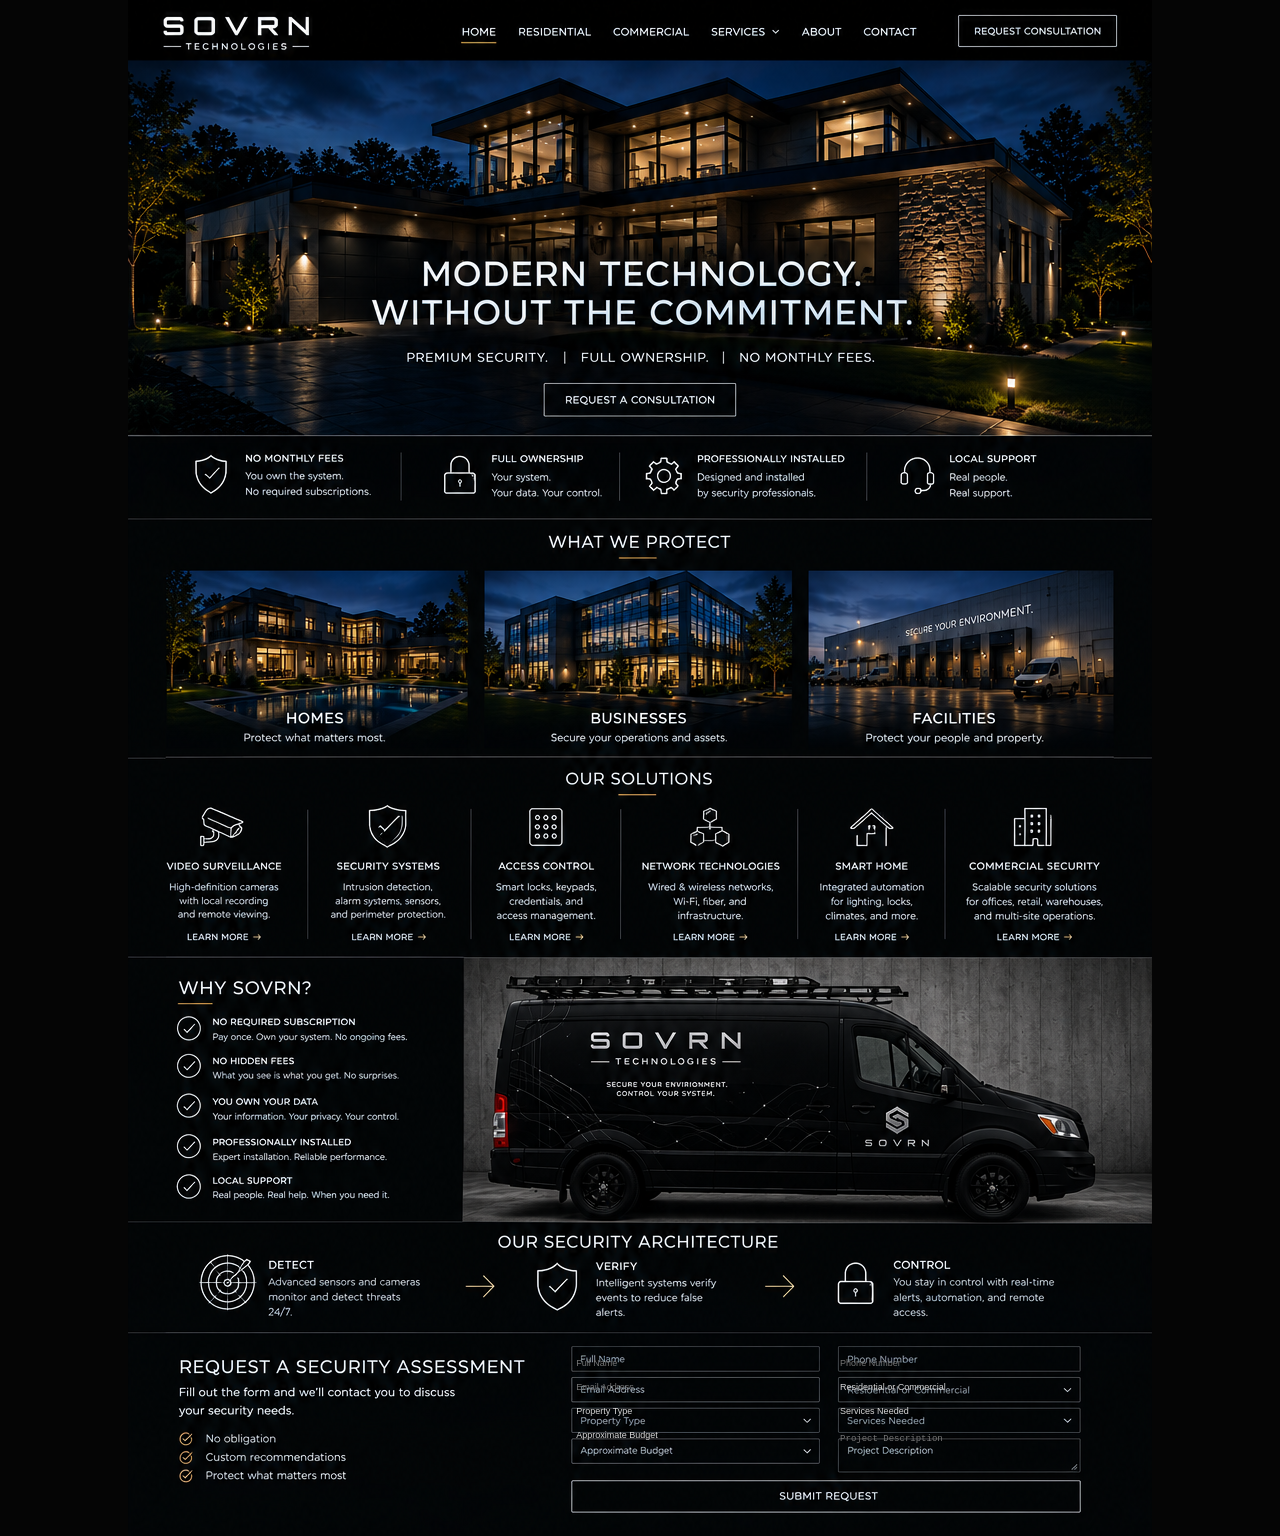
==== index.html @ b7aaa1e1 "Add files via upload" ====
<!doctype html>
<html lang="en">
<head>
  <meta charset="utf-8">
  <meta name="viewport" content="width=device-width, initial-scale=1">
  <meta name="description" content="SOVRN Technologies — Modern Technology. Without the Commitment.">
  <title>SOVRN Technologies</title>
  <link rel="stylesheet" href="styles.css">
</head>
<body>
  <main class="page" id="top">
    <img class="design" src="assets/sovrn-final-homepage.png" alt="SOVRN Technologies website">

    <!-- Header navigation -->
    <a class="hotspot home" href="#top" aria-label="Home"></a>
    <a class="hotspot residential" href="residential.html" aria-label="Residential"></a>
    <a class="hotspot commercial" href="commercial.html" aria-label="Commercial"></a>
    <a class="hotspot services" href="services.html" aria-label="Services"></a>
    <a class="hotspot about" href="about.html" aria-label="About"></a>
    <a class="hotspot contact-link" href="contact.html" aria-label="Contact"></a>
    <a class="hotspot top-cta" href="contact.html" aria-label="Request consultation"></a>
    <a class="hotspot hero-cta" href="contact.html" aria-label="Request a consultation"></a>

    <!-- Solution links -->
    <a class="hotspot sol-1" href="services.html" aria-label="Video surveillance"></a>
    <a class="hotspot sol-2" href="services.html" aria-label="Security systems"></a>
    <a class="hotspot sol-3" href="services.html" aria-label="Access control"></a>
    <a class="hotspot sol-4" href="services.html" aria-label="Network technologies"></a>
    <a class="hotspot sol-5" href="services.html" aria-label="Smart home"></a>
    <a class="hotspot sol-6" href="services.html" aria-label="Commercial security"></a>

    <!-- Invisible anchors aligned to the approved design -->
    <span id="protect" class="anchor anchor-protect"></span>
    <span id="solutions" class="anchor anchor-solutions"></span>
    <span id="why" class="anchor anchor-why"></span>
    <span id="contact" class="anchor anchor-contact"></span>

    <!-- Interactive form overlays positioned over the form in the artwork -->
    <form id="quoteForm" class="form-overlay">
      <input name="name" aria-label="Full name" placeholder="Full Name" required>
      <input name="phone" aria-label="Phone number" placeholder="Phone Number">
      <input name="email" type="email" aria-label="Email address" placeholder="Email Address" required>

      <select name="customer_type" aria-label="Residential or Commercial">
        <option value="">Residential or Commercial</option>
        <option>Residential</option>
        <option>Commercial</option>
      </select>

      <select name="property_type" aria-label="Property Type">
        <option value="">Property Type</option>
        <option>Home</option>
        <option>Office</option>
        <option>Retail</option>
        <option>Warehouse</option>
        <option>Facility</option>
      </select>

      <select name="service" aria-label="Services Needed">
        <option value="">Services Needed</option>
        <option>Video Surveillance</option>
        <option>Security Systems</option>
        <option>Access Control</option>
        <option>Network Technologies</option>
        <option>Smart Home</option>
        <option>Commercial Security</option>
      </select>

      <select name="budget" aria-label="Approximate Budget">
        <option value="">Approximate Budget</option>
        <option>Under $2,500</option>
        <option>$2,500–$5,000</option>
        <option>$5,000–$10,000</option>
        <option>$10,000+</option>
      </select>

      <textarea name="message" aria-label="Project Description" placeholder="Project Description"></textarea>
      <button type="submit" aria-label="Submit request"></button>
    </form>

    <div id="status" class="status" aria-live="polite"></div>
  </main>

  <script src="script.js"></script>
</body>
</html>
---- styles.css ----
*{box-sizing:border-box}
html{scroll-behavior:smooth;background:#050505}
body{margin:0;background:#050505;color:#fff;font-family:Arial,sans-serif}
.page{position:relative;width:100%;max-width:1024px;margin:0 auto;background:#050505;line-height:0}
.design{display:block;width:100%;height:auto;user-select:none}
.hotspot{position:absolute;z-index:20;display:block}
.home{left:32.3%;top:1.1%;width:4.5%;height:2.2%}
.residential{left:37.4%;top:1.1%;width:8.5%;height:2.2%}
.commercial{left:46.7%;top:1.1%;width:8.3%;height:2.2%}
.services{left:55.9%;top:1.1%;width:7.6%;height:2.2%}
.about{left:65.2%;top:1.1%;width:5.4%;height:2.2%}
.contact-link{left:71.5%;top:1.1%;width:6.4%;height:2.2%}
.top-cta{left:80.5%;top:.8%;width:16.1%;height:3.0%}
.hero-cta{left:40.6%;top:24.8%;width:18.9%;height:2.6%}

.sol-1{left:3.0%;top:56.2%;width:14.4%;height:5.6%}
.sol-2{left:18.0%;top:56.2%;width:14.4%;height:5.6%}
.sol-3{left:33.0%;top:56.2%;width:14.4%;height:5.6%}
.sol-4{left:48.0%;top:56.2%;width:14.4%;height:5.6%}
.sol-5{left:63.0%;top:56.2%;width:14.4%;height:5.6%}
.sol-6{left:78.0%;top:56.2%;width:19.0%;height:5.6%}

.anchor{position:absolute;left:0;width:1px;height:1px;pointer-events:none}
.anchor-protect{top:34.7%}
.anchor-solutions{top:50.3%}
.anchor-why{top:63.4%}
.anchor-contact{top:87.1%}

.form-overlay{position:absolute;z-index:30;left:43.0%;top:88.1%;width:50.4%;height:9.7%;display:grid;grid-template-columns:1fr 1fr;grid-template-rows:repeat(4,1fr) 1.45fr 1fr;gap:.35vw .9vw}
.form-overlay input,.form-overlay select,.form-overlay textarea{
  width:100%;height:100%;border:0;background:rgba(0,0,0,.01);color:#d7d7d7;
  font-size:9px;padding:0 8px;outline:none;line-height:normal
}
.form-overlay textarea{resize:none;padding-top:8px}
.form-overlay select{appearance:none}
.form-overlay input:focus,.form-overlay select:focus,.form-overlay textarea:focus{background:rgba(255,255,255,.035);box-shadow:inset 0 0 0 1px rgba(192,160,88,.65)}
.form-overlay button{grid-column:1/-1;border:0;background:transparent;cursor:pointer}
.form-overlay button:focus{outline:1px solid rgba(192,160,88,.8)}
.status{position:absolute;z-index:35;left:43%;top:98.2%;width:50%;font-size:9px;line-height:1.2;color:#c9aa62;text-align:center}

@media(max-width:700px){
  body{overflow-x:hidden}
  .page{width:100%;max-width:none}
  .hotspot{display:none}
  .form-overlay{display:none}
  .status{display:none}
}
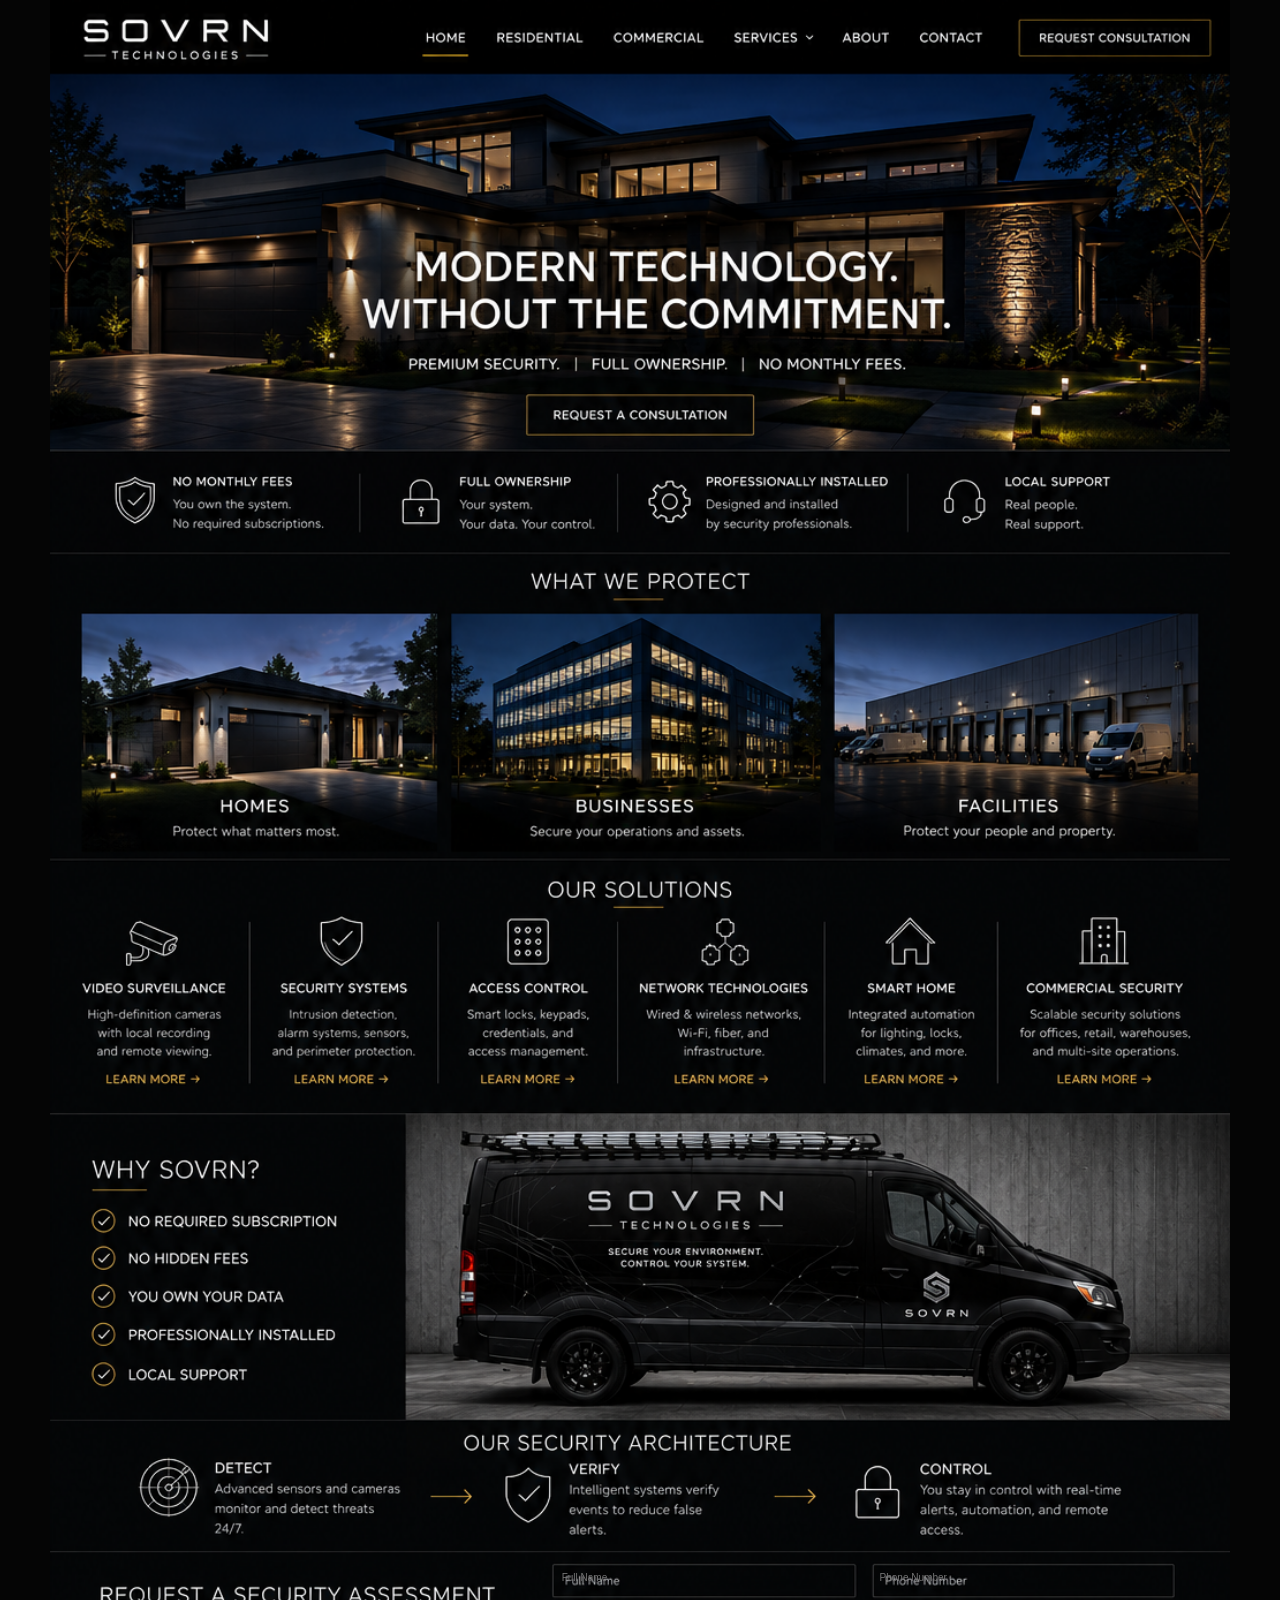
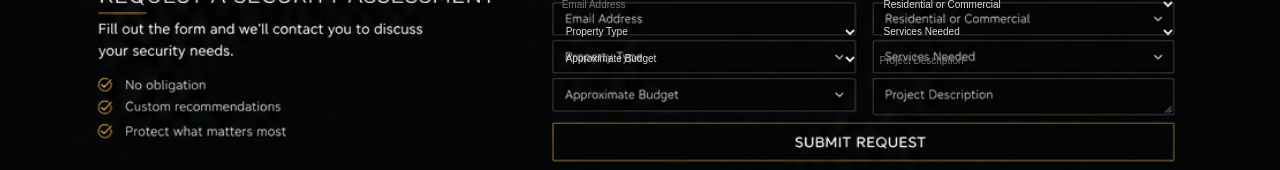
==== commit 6c24dfbb: "Add files via upload" ====
--- a/index.html
+++ b/index.html
@@ -1,86 +1,44 @@
 <!doctype html>
 <html lang="en">
 <head>
-  <meta charset="utf-8">
-  <meta name="viewport" content="width=device-width, initial-scale=1">
-  <meta name="description" content="SOVRN Technologies — Modern Technology. Without the Commitment.">
-  <title>SOVRN Technologies</title>
-  <link rel="stylesheet" href="styles.css">
+<meta charset="utf-8">
+<meta name="viewport" content="width=device-width,initial-scale=1">
+<title>SOVRN Technologies</title>
+<meta name="description" content="Modern Technology. Without the Commitment. Premium security, full ownership, no monthly fees.">
+<link rel="stylesheet" href="home.css">
 </head>
 <body>
-  <main class="page" id="top">
-    <img class="design" src="assets/sovrn-final-homepage.png" alt="SOVRN Technologies website">
+<main class="page" id="top">
+  <img class="design" src="assets/sovrn-latest-homepage.png" alt="SOVRN Technologies">
 
-    <!-- Header navigation -->
-    <a class="hotspot home" href="#top" aria-label="Home"></a>
-    <a class="hotspot residential" href="residential.html" aria-label="Residential"></a>
-    <a class="hotspot commercial" href="commercial.html" aria-label="Commercial"></a>
-    <a class="hotspot services" href="services.html" aria-label="Services"></a>
-    <a class="hotspot about" href="about.html" aria-label="About"></a>
-    <a class="hotspot contact-link" href="contact.html" aria-label="Contact"></a>
-    <a class="hotspot top-cta" href="contact.html" aria-label="Request consultation"></a>
-    <a class="hotspot hero-cta" href="contact.html" aria-label="Request a consultation"></a>
+  <a class="hotspot home" href="index.html" aria-label="Home"></a>
+  <a class="hotspot residential" href="residential.html" aria-label="Residential"></a>
+  <a class="hotspot commercial" href="commercial.html" aria-label="Commercial"></a>
+  <a class="hotspot services" href="services.html" aria-label="Services"></a>
+  <a class="hotspot about" href="about.html" aria-label="About"></a>
+  <a class="hotspot contact-link" href="contact.html" aria-label="Contact"></a>
+  <a class="hotspot top-cta" href="contact.html" aria-label="Request consultation"></a>
+  <a class="hotspot hero-cta" href="contact.html" aria-label="Request consultation"></a>
 
-    <!-- Solution links -->
-    <a class="hotspot sol-1" href="services.html" aria-label="Video surveillance"></a>
-    <a class="hotspot sol-2" href="services.html" aria-label="Security systems"></a>
-    <a class="hotspot sol-3" href="services.html" aria-label="Access control"></a>
-    <a class="hotspot sol-4" href="services.html" aria-label="Network technologies"></a>
-    <a class="hotspot sol-5" href="services.html" aria-label="Smart home"></a>
-    <a class="hotspot sol-6" href="services.html" aria-label="Commercial security"></a>
+  <a class="hotspot sol-1" href="services.html#video" aria-label="Video Surveillance"></a>
+  <a class="hotspot sol-2" href="services.html#security" aria-label="Security Systems"></a>
+  <a class="hotspot sol-3" href="services.html#access" aria-label="Access Control"></a>
+  <a class="hotspot sol-4" href="services.html#network" aria-label="Network Technologies"></a>
+  <a class="hotspot sol-5" href="services.html#smart" aria-label="Smart Home"></a>
+  <a class="hotspot sol-6" href="services.html#commercial-security" aria-label="Commercial Security"></a>
 
-    <!-- Invisible anchors aligned to the approved design -->
-    <span id="protect" class="anchor anchor-protect"></span>
-    <span id="solutions" class="anchor anchor-solutions"></span>
-    <span id="why" class="anchor anchor-why"></span>
-    <span id="contact" class="anchor anchor-contact"></span>
-
-    <!-- Interactive form overlays positioned over the form in the artwork -->
-    <form id="quoteForm" class="form-overlay">
-      <input name="name" aria-label="Full name" placeholder="Full Name" required>
-      <input name="phone" aria-label="Phone number" placeholder="Phone Number">
-      <input name="email" type="email" aria-label="Email address" placeholder="Email Address" required>
-
-      <select name="customer_type" aria-label="Residential or Commercial">
-        <option value="">Residential or Commercial</option>
-        <option>Residential</option>
-        <option>Commercial</option>
-      </select>
-
-      <select name="property_type" aria-label="Property Type">
-        <option value="">Property Type</option>
-        <option>Home</option>
-        <option>Office</option>
-        <option>Retail</option>
-        <option>Warehouse</option>
-        <option>Facility</option>
-      </select>
-
-      <select name="service" aria-label="Services Needed">
-        <option value="">Services Needed</option>
-        <option>Video Surveillance</option>
-        <option>Security Systems</option>
-        <option>Access Control</option>
-        <option>Network Technologies</option>
-        <option>Smart Home</option>
-        <option>Commercial Security</option>
-      </select>
-
-      <select name="budget" aria-label="Approximate Budget">
-        <option value="">Approximate Budget</option>
-        <option>Under $2,500</option>
-        <option>$2,500–$5,000</option>
-        <option>$5,000–$10,000</option>
-        <option>$10,000+</option>
-      </select>
-
-      <textarea name="message" aria-label="Project Description" placeholder="Project Description"></textarea>
-      <button type="submit" aria-label="Submit request"></button>
-    </form>
-
-    <div id="status" class="status" aria-live="polite"></div>
-  </main>
-
-  <script src="script.js"></script>
+  <form id="quoteForm" class="form-overlay">
+    <input name="name" placeholder="Full Name" required>
+    <input name="phone" placeholder="Phone Number">
+    <input name="email" type="email" placeholder="Email Address" required>
+    <select name="customer_type"><option value="">Residential or Commercial</option><option>Residential</option><option>Commercial</option></select>
+    <select name="property_type"><option value="">Property Type</option><option>Home</option><option>Office</option><option>Retail</option><option>Warehouse</option><option>Facility</option></select>
+    <select name="service"><option value="">Services Needed</option><option>Video Surveillance</option><option>Security Systems</option><option>Access Control</option><option>Network Technologies</option><option>Smart Home</option><option>Commercial Security</option></select>
+    <select name="budget"><option value="">Approximate Budget</option><option>Under $2,500</option><option>$2,500–$5,000</option><option>$5,000–$10,000</option><option>$10,000+</option></select>
+    <textarea name="message" placeholder="Project Description"></textarea>
+    <button type="submit" aria-label="Submit Request"></button>
+  </form>
+</main>
+<script src="home.js"></script>
 </body>
 </html>
--- a/home.css
+++ b/home.css
@@ -0,0 +1,13 @@
+*{box-sizing:border-box}html{background:#050505;scroll-behavior:smooth}body{margin:0;background:#050505}.page{position:relative;width:1180px;max-width:none;margin:0 auto;line-height:0}.design{display:block;width:100%;height:auto}.hotspot{position:absolute;z-index:10}.home{left:31.6%;top:1.0%;width:5%;height:2.5%}.residential{left:37.7%;top:1%;width:8.7%;height:2.5%}.commercial{left:46.9%;top:1%;width:8.7%;height:2.5%}.services{left:56.9%;top:1%;width:8%;height:2.5%}.about{left:66.3%;top:1%;width:5.2%;height:2.5%}.contact-link{left:72.4%;top:1%;width:7%;height:2.5%}.top-cta{left:81.8%;top:.7%;width:16.5%;height:3.2%}.hero-cta{left:40.5%;top:22.4%;width:19.4%;height:2.8%}
+.sol-1{left:2.5%;top:53.0%;width:14%;height:7.4%}.sol-2{left:18%;top:53%;width:14%;height:7.4%}.sol-3{left:33.4%;top:53%;width:14%;height:7.4%}.sol-4{left:48.8%;top:53%;width:14%;height:7.4%}.sol-5{left:64.3%;top:53%;width:14%;height:7.4%}.sol-6{left:79.2%;top:53%;width:18.4%;height:7.4%}
+.form-overlay{position:absolute;z-index:20;left:42.6%;top:88.5%;width:52.8%;height:9.4%;display:grid;grid-template-columns:1fr 1fr;grid-template-rows:repeat(4,1fr) 1.4fr 1fr;gap:.37vw 1vw}
+.form-overlay input,.form-overlay select,.form-overlay textarea{width:100%;height:100%;background:rgba(0,0,0,.02);border:0;color:#ddd;font:10px Arial;padding:0 9px;outline:none}
+.form-overlay textarea{resize:none;padding-top:7px}.form-overlay button{grid-column:1/-1;border:0;background:transparent;cursor:pointer}
+.form-overlay input:focus,.form-overlay select:focus,.form-overlay textarea:focus{box-shadow:inset 0 0 0 1px #b89a58;background:rgba(255,255,255,.03)}
+@media(max-width:1180px){
+.page{width:100%;max-width:none}
+}
+@media(max-width:700px){
+.hotspot,.form-overlay{display:none}
+.page{width:100%;max-width:none}
+}
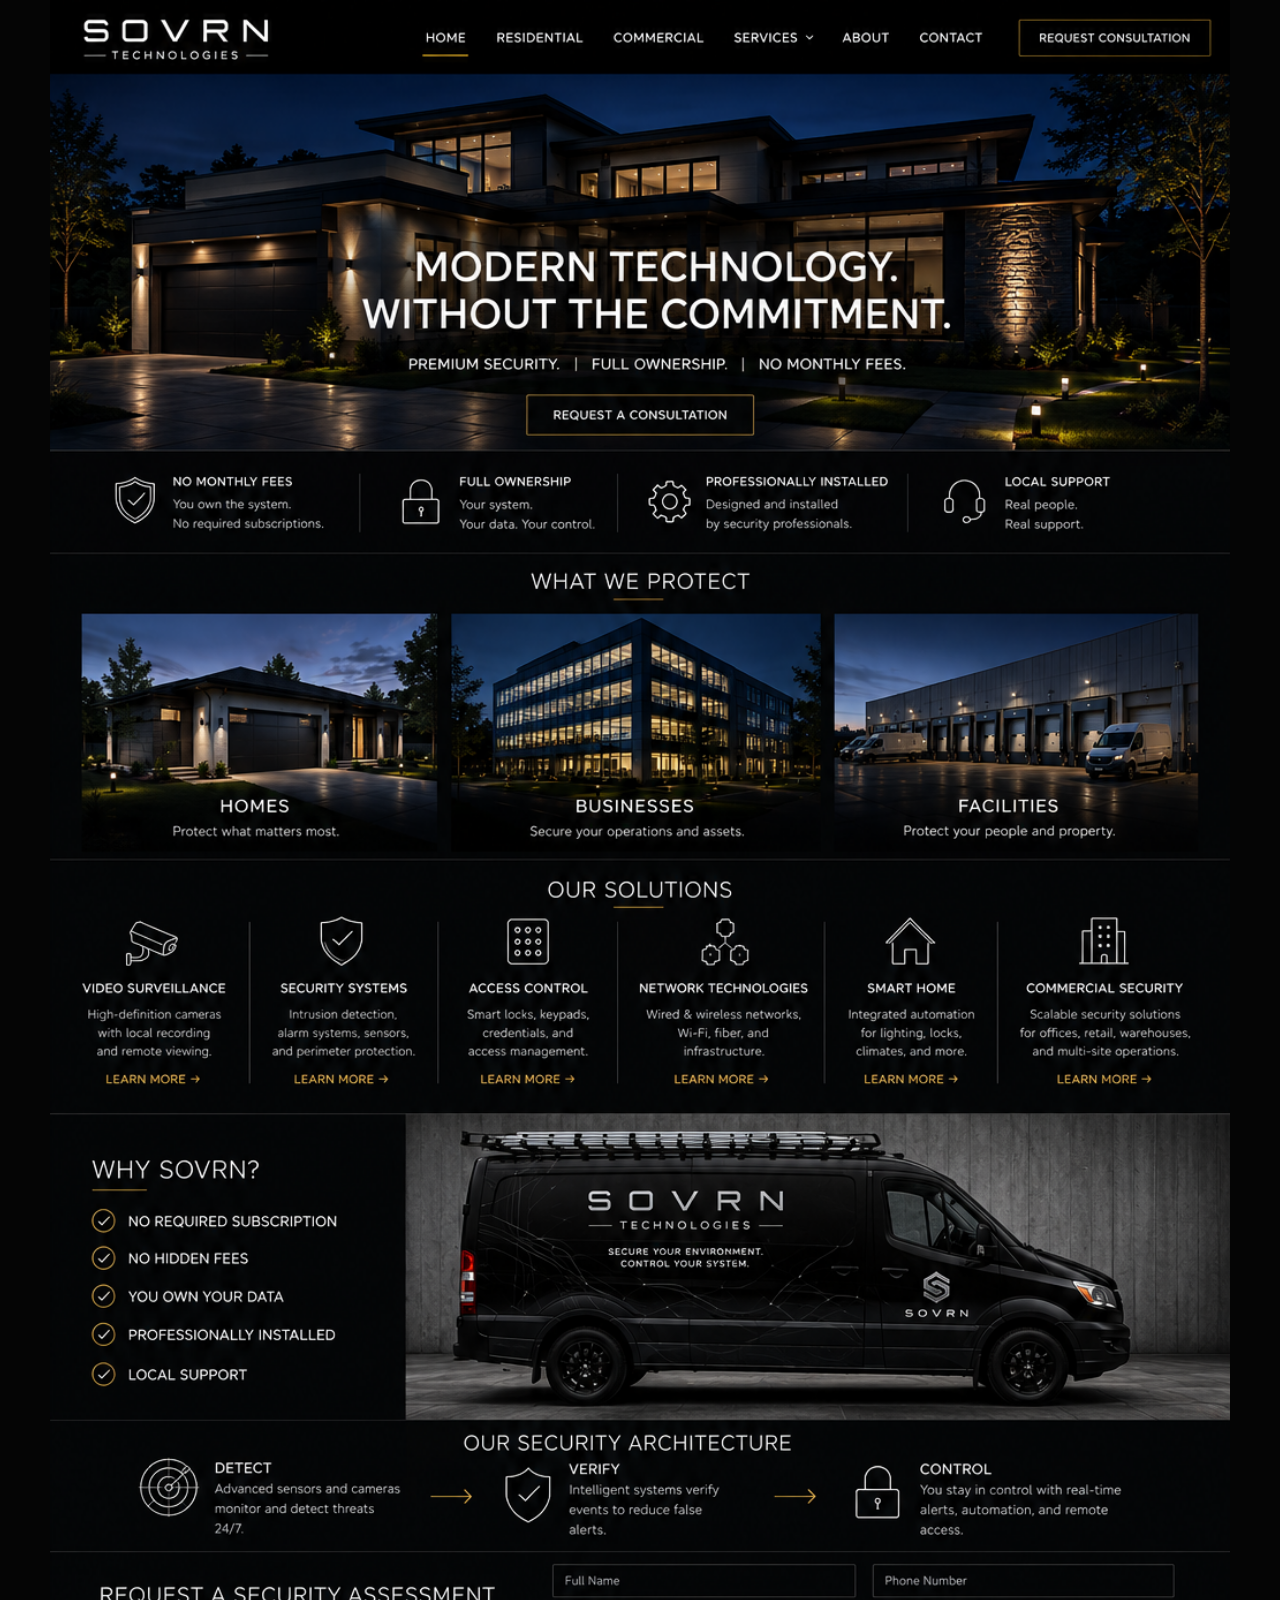
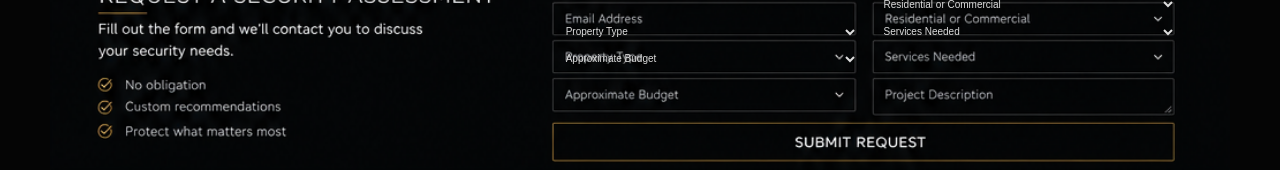
==== commit 4e2979c8: "Add files via upload" ====
--- a/index.html
+++ b/index.html
@@ -2,14 +2,15 @@
 <html lang="en">
 <head>
 <meta charset="utf-8">
-<meta name="viewport" content="width=device-width,initial-scale=1">
+<meta name="viewport" content="width=device-width,initial-scale=1,viewport-fit=cover">
 <title>SOVRN Technologies</title>
 <meta name="description" content="Modern Technology. Without the Commitment. Premium security, full ownership, no monthly fees.">
 <link rel="stylesheet" href="home.css">
 </head>
 <body>
-<main class="page" id="top">
-  <img class="design" src="assets/sovrn-latest-homepage.png" alt="SOVRN Technologies">
+<!-- DESKTOP: keep the approved visual design exactly as-is -->
+<main class="desktop-page" id="top">
+  <img class="desktop-design" src="assets/sovrn-latest-homepage.png" alt="SOVRN Technologies">
 
   <a class="hotspot home" href="index.html" aria-label="Home"></a>
   <a class="hotspot residential" href="residential.html" aria-label="Residential"></a>
@@ -27,18 +28,127 @@
   <a class="hotspot sol-5" href="services.html#smart" aria-label="Smart Home"></a>
   <a class="hotspot sol-6" href="services.html#commercial-security" aria-label="Commercial Security"></a>
 
-  <form id="quoteForm" class="form-overlay">
-    <input name="name" placeholder="Full Name" required>
-    <input name="phone" placeholder="Phone Number">
-    <input name="email" type="email" placeholder="Email Address" required>
+  <form id="desktopQuoteForm" class="desktop-form-overlay">
+    <input name="name" required>
+    <input name="phone">
+    <input name="email" type="email" required>
     <select name="customer_type"><option value="">Residential or Commercial</option><option>Residential</option><option>Commercial</option></select>
     <select name="property_type"><option value="">Property Type</option><option>Home</option><option>Office</option><option>Retail</option><option>Warehouse</option><option>Facility</option></select>
     <select name="service"><option value="">Services Needed</option><option>Video Surveillance</option><option>Security Systems</option><option>Access Control</option><option>Network Technologies</option><option>Smart Home</option><option>Commercial Security</option></select>
     <select name="budget"><option value="">Approximate Budget</option><option>Under $2,500</option><option>$2,500–$5,000</option><option>$5,000–$10,000</option><option>$10,000+</option></select>
-    <textarea name="message" placeholder="Project Description"></textarea>
+    <textarea name="message"></textarea>
     <button type="submit" aria-label="Submit Request"></button>
   </form>
 </main>
+
+<!-- MOBILE: true responsive layout -->
+<div class="mobile-site">
+  <header class="mobile-header">
+    <a class="mobile-logo" href="index.html"><b>SOVRN</b><small>TECHNOLOGIES</small></a>
+    <button class="mobile-menu-btn" aria-label="Open menu" aria-expanded="false">MENU</button>
+    <nav class="mobile-nav">
+      <a href="index.html">HOME</a>
+      <a href="residential.html">RESIDENTIAL</a>
+      <a href="commercial.html">COMMERCIAL</a>
+      <a href="services.html">SERVICES</a>
+      <a href="about.html">ABOUT</a>
+      <a href="contact.html">CONTACT</a>
+    </nav>
+  </header>
+
+  <section class="m-hero">
+    <div class="m-hero-bg"></div>
+    <div class="m-hero-copy">
+      <div class="eyebrow">SOVRN TECHNOLOGIES</div>
+      <h1>MODERN TECHNOLOGY.<br><span>WITHOUT THE COMMITMENT.</span></h1>
+      <p>Premium security. Full ownership. No monthly fees.</p>
+      <a class="m-btn primary" href="contact.html">REQUEST A CONSULTATION</a>
+    </div>
+  </section>
+
+  <section class="m-benefits">
+    <div><b>NO REQUIRED SUBSCRIPTION</b><span>Own your system. No required monthly fees.</span></div>
+    <div><b>NO HIDDEN FEES</b><span>Clear scope. Clear expectations.</span></div>
+    <div><b>YOU OWN YOUR DATA</b><span>Your information. Your privacy.</span></div>
+    <div><b>LOCAL SUPPORT</b><span>Real people. Real help.</span></div>
+  </section>
+
+  <section class="m-section">
+    <div class="eyebrow">WHAT WE PROTECT</div>
+    <h2>BUILT AROUND<br>THE PROPERTY.</h2>
+    <div class="m-image-card">
+      <img src="assets/residential-card.jpg" alt="Modern residential home">
+      <div><h3>HOMES</h3><p>Modern residential protection designed around real life.</p><a href="residential.html">EXPLORE RESIDENTIAL →</a></div>
+    </div>
+    <div class="m-image-card">
+      <img src="assets/commercial-card.jpg" alt="Modern business property">
+      <div><h3>BUSINESSES</h3><p>Security and technology built around how your business operates.</p><a href="commercial.html">EXPLORE COMMERCIAL →</a></div>
+    </div>
+    <div class="m-image-card">
+      <img src="assets/facilities-card.jpg" alt="Modern facility">
+      <div><h3>FACILITIES</h3><p>Scalable protection for warehouses, facilities and critical spaces.</p><a href="commercial.html">EXPLORE FACILITIES →</a></div>
+    </div>
+  </section>
+
+  <section class="m-section alt">
+    <div class="eyebrow">OUR SOLUTIONS</div>
+    <h2>SECURITY + TECHNOLOGY.<br>ONE ENVIRONMENT.</h2>
+    <div class="m-services">
+      <a href="services.html#video"><span>01</span><b>VIDEO SURVEILLANCE</b><small>High-definition cameras and local recording.</small></a>
+      <a href="services.html#security"><span>02</span><b>SECURITY SYSTEMS</b><small>Intrusion, motion and perimeter detection.</small></a>
+      <a href="services.html#access"><span>03</span><b>ACCESS CONTROL</b><small>Locks, keypads and credential management.</small></a>
+      <a href="services.html#network"><span>04</span><b>NETWORK TECHNOLOGIES</b><small>Wired, wireless and fiber infrastructure.</small></a>
+      <a href="services.html#smart"><span>05</span><b>SMART HOME</b><small>Lighting, locks, cameras and automation.</small></a>
+      <a href="services.html#commercial-security"><span>06</span><b>COMMERCIAL SECURITY</b><small>Scalable solutions for larger properties.</small></a>
+    </div>
+  </section>
+
+  <section class="m-section m-why">
+    <div class="eyebrow">WHY SOVRN?</div>
+    <h2>YOUR PROPERTY.<br>YOUR SYSTEM.<br>YOUR CONTROL.</h2>
+    <div class="m-checks">
+      <div>✓ <span><b>NO REQUIRED SUBSCRIPTION</b><small>Own your system without a required monthly plan.</small></span></div>
+      <div>✓ <span><b>NO HIDDEN FEES</b><small>Clear recommendations and expectations.</small></span></div>
+      <div>✓ <span><b>YOU OWN YOUR DATA</b><small>Your information. Your privacy. Your control.</small></span></div>
+      <div>✓ <span><b>PROFESSIONALLY INSTALLED</b><small>Designed and installed for dependable performance.</small></span></div>
+      <div>✓ <span><b>LOCAL SUPPORT</b><small>Real help from people you can reach.</small></span></div>
+    </div>
+    <img class="m-van" src="assets/van.jpg" alt="SOVRN Technologies service van">
+  </section>
+
+  <section class="m-section alt">
+    <div class="eyebrow">OUR SECURITY ARCHITECTURE</div>
+    <h2>DETECT.<br>VERIFY.<br>CONTROL.</h2>
+    <div class="m-process">
+      <article><span>01</span><b>DETECT</b><p>Sensors and cameras create awareness across the property.</p></article>
+      <article><span>02</span><b>VERIFY</b><p>Video and intelligent systems add context and reduce false alerts.</p></article>
+      <article><span>03</span><b>CONTROL</b><p>You stay in control with alerts, automation and remote access.</p></article>
+    </div>
+  </section>
+
+  <section class="m-section">
+    <div class="eyebrow">START A PROJECT</div>
+    <h2>REQUEST A<br>SECURITY ASSESSMENT.</h2>
+    <p class="m-intro">Tell us about your property, what you want to protect and what you want the system to do.</p>
+    <form id="mobileQuoteForm" class="m-form">
+      <input name="name" placeholder="Full Name" required>
+      <input name="phone" placeholder="Phone Number">
+      <input name="email" type="email" placeholder="Email Address" required>
+      <select name="customer_type"><option value="">Residential or Commercial</option><option>Residential</option><option>Commercial</option></select>
+      <select name="property_type"><option value="">Property Type</option><option>Home</option><option>Office</option><option>Retail</option><option>Warehouse</option><option>Facility</option></select>
+      <select name="service"><option value="">Services Needed</option><option>Video Surveillance</option><option>Security Systems</option><option>Access Control</option><option>Network Technologies</option><option>Smart Home</option><option>Commercial Security</option></select>
+      <select name="budget"><option value="">Approximate Budget</option><option>Under $2,500</option><option>$2,500–$5,000</option><option>$5,000–$10,000</option><option>$10,000+</option></select>
+      <textarea name="message" placeholder="Project Description"></textarea>
+      <button type="submit">SUBMIT REQUEST</button>
+    </form>
+  </section>
+
+  <footer class="m-footer">
+    <a class="mobile-logo" href="index.html"><b>SOVRN</b><small>TECHNOLOGIES</small></a>
+    <p>© 2026 SOVRN TECHNOLOGIES</p>
+  </footer>
+</div>
+
 <script src="home.js"></script>
 </body>
 </html>
--- a/home.css
+++ b/home.css
@@ -1,13 +1,103 @@
-*{box-sizing:border-box}html{background:#050505;scroll-behavior:smooth}body{margin:0;background:#050505}.page{position:relative;width:1180px;max-width:none;margin:0 auto;line-height:0}.design{display:block;width:100%;height:auto}.hotspot{position:absolute;z-index:10}.home{left:31.6%;top:1.0%;width:5%;height:2.5%}.residential{left:37.7%;top:1%;width:8.7%;height:2.5%}.commercial{left:46.9%;top:1%;width:8.7%;height:2.5%}.services{left:56.9%;top:1%;width:8%;height:2.5%}.about{left:66.3%;top:1%;width:5.2%;height:2.5%}.contact-link{left:72.4%;top:1%;width:7%;height:2.5%}.top-cta{left:81.8%;top:.7%;width:16.5%;height:3.2%}.hero-cta{left:40.5%;top:22.4%;width:19.4%;height:2.8%}
+
+*{box-sizing:border-box}
+html{background:#050505;scroll-behavior:smooth}
+body{margin:0;background:#050505;color:#f3f3f3;font-family:Arial,Helvetica,sans-serif;-webkit-font-smoothing:antialiased;text-rendering:geometricPrecision}
+a{color:inherit;text-decoration:none}
+:root{--gold:#b58a25;--line:#282828;--muted:#999}
+
+/* DESKTOP EXACT APPROVED HOMEPAGE */
+.desktop-page{position:relative;width:1180px;max-width:none;margin:0 auto;line-height:0}
+.desktop-design{display:block;width:100%;height:auto}
+.hotspot{position:absolute;z-index:10}
+.home{left:31.6%;top:1.0%;width:5%;height:2.5%}.residential{left:37.7%;top:1%;width:8.7%;height:2.5%}.commercial{left:46.9%;top:1%;width:8.7%;height:2.5%}.services{left:56.9%;top:1%;width:8%;height:2.5%}.about{left:66.3%;top:1%;width:5.2%;height:2.5%}.contact-link{left:72.4%;top:1%;width:7%;height:2.5%}.top-cta{left:81.8%;top:.7%;width:16.5%;height:3.2%}.hero-cta{left:40.5%;top:22.4%;width:19.4%;height:2.8%}
 .sol-1{left:2.5%;top:53.0%;width:14%;height:7.4%}.sol-2{left:18%;top:53%;width:14%;height:7.4%}.sol-3{left:33.4%;top:53%;width:14%;height:7.4%}.sol-4{left:48.8%;top:53%;width:14%;height:7.4%}.sol-5{left:64.3%;top:53%;width:14%;height:7.4%}.sol-6{left:79.2%;top:53%;width:18.4%;height:7.4%}
-.form-overlay{position:absolute;z-index:20;left:42.6%;top:88.5%;width:52.8%;height:9.4%;display:grid;grid-template-columns:1fr 1fr;grid-template-rows:repeat(4,1fr) 1.4fr 1fr;gap:.37vw 1vw}
-.form-overlay input,.form-overlay select,.form-overlay textarea{width:100%;height:100%;background:rgba(0,0,0,.02);border:0;color:#ddd;font:10px Arial;padding:0 9px;outline:none}
-.form-overlay textarea{resize:none;padding-top:7px}.form-overlay button{grid-column:1/-1;border:0;background:transparent;cursor:pointer}
-.form-overlay input:focus,.form-overlay select:focus,.form-overlay textarea:focus{box-shadow:inset 0 0 0 1px #b89a58;background:rgba(255,255,255,.03)}
-@media(max-width:1180px){
-.page{width:100%;max-width:none}
+.desktop-form-overlay{position:absolute;z-index:20;left:42.6%;top:88.5%;width:52.8%;height:9.4%;display:grid;grid-template-columns:1fr 1fr;grid-template-rows:repeat(4,1fr) 1.4fr 1fr;gap:.37vw 1vw}
+.desktop-form-overlay input,.desktop-form-overlay select,.desktop-form-overlay textarea{width:100%;height:100%;background:rgba(0,0,0,.02);border:0;color:#ddd;font:10px Arial;padding:0 9px;outline:none}
+.desktop-form-overlay textarea{resize:none;padding-top:7px}.desktop-form-overlay button{grid-column:1/-1;border:0;background:transparent;cursor:pointer}
+.desktop-form-overlay input:focus,.desktop-form-overlay select:focus,.desktop-form-overlay textarea:focus{box-shadow:inset 0 0 0 1px var(--gold);background:rgba(255,255,255,.03)}
+.mobile-site{display:none}
+
+/* TRUE MOBILE LAYOUT */
+@media(max-width:700px){
+  .desktop-page{display:none}
+  .mobile-site{display:block}
+  .mobile-header{height:64px;display:flex;align-items:center;padding:0 18px;border-bottom:1px solid var(--line);position:sticky;top:0;background:rgba(5,5,5,.97);z-index:100}
+  .mobile-logo{display:flex;flex-direction:column}
+  .mobile-logo b{font-size:20px;letter-spacing:.32em;font-weight:500}
+  .mobile-logo small{font-size:6px;letter-spacing:.28em;color:#aaa;margin-top:2px}
+  .mobile-menu-btn{margin-left:auto;background:none;color:#fff;border:1px solid #555;padding:8px 11px;font-size:10px;letter-spacing:.08em}
+  .mobile-nav{display:none;position:absolute;top:64px;left:0;right:0;background:#050505;border-bottom:1px solid #222;padding:12px 18px 20px}
+  .mobile-nav.open{display:flex;flex-direction:column}
+  .mobile-nav a{padding:14px 0;border-bottom:1px solid #1f1f1f;font-size:11px;letter-spacing:.08em}
+
+  .m-hero{position:relative;min-height:610px;display:flex;align-items:flex-end;overflow:hidden}
+  .m-hero-bg{position:absolute;inset:0;background:url('assets/hero-house.jpg') center/cover no-repeat;filter:brightness(.56) contrast(1.1)}
+  .m-hero:after{content:"";position:absolute;inset:0;background:linear-gradient(0deg,#050505 1%,rgba(0,0,0,.2) 55%,rgba(0,0,0,.4))}
+  .m-hero-copy{position:relative;z-index:2;padding:0 22px 48px;width:100%}
+  .eyebrow{font-size:9px;letter-spacing:.22em;color:#bbb}
+  .eyebrow:before{content:"";display:inline-block;width:26px;height:2px;background:var(--gold);vertical-align:middle;margin-right:10px}
+  .m-hero h1,.m-section h2{font-size:39px;line-height:1.02;font-weight:500;letter-spacing:.02em;margin:17px 0}
+  .m-hero h1 span{color:#a9a9a9}
+  .m-hero p{font-size:13px;color:#c4c4c4;line-height:1.7;margin-bottom:24px}
+  .m-btn{display:flex;align-items:center;justify-content:center;min-height:48px;border:1px solid #777;font-size:10px;letter-spacing:.09em}
+  .m-btn.primary{background:#efefef;color:#111;border-color:#efefef}
+
+  .m-benefits{border-top:1px solid #222;border-bottom:1px solid #222;background:#070707}
+  .m-benefits div{padding:20px 22px;border-bottom:1px solid #222}
+  .m-benefits div:last-child{border-bottom:0}
+  .m-benefits b{display:block;font-size:11px;letter-spacing:.03em}
+  .m-benefits span{display:block;color:#8c8c8c;font-size:10px;line-height:1.55;margin-top:5px}
+
+  .m-section{padding:62px 20px;border-bottom:1px solid #242424}
+  .m-section.alt{background:#080808}
+  .m-section>h2{margin-bottom:30px}
+  .m-image-card{border:1px solid #2b2b2b;background:#090909;margin-bottom:18px}
+  .m-image-card img{width:100%;height:220px;object-fit:cover;display:block}
+  .m-image-card>div{padding:22px}
+  .m-image-card h3{font-size:16px;letter-spacing:.07em;font-weight:500;margin:0 0 10px}
+  .m-image-card p{font-size:11px;line-height:1.65;color:#8f8f8f;margin:0 0 18px}
+  .m-image-card a{font-size:9px;color:#d0ae48;letter-spacing:.08em}
+
+  .m-services{display:grid;grid-template-columns:1fr;gap:1px;background:#292929;border:1px solid #292929}
+  .m-services a{background:#090909;padding:24px;display:grid;grid-template-columns:34px 1fr;gap:6px 8px}
+  .m-services span{grid-row:1/3;color:#777;font-size:9px}
+  .m-services b{font-size:12px;letter-spacing:.05em}
+  .m-services small{font-size:10px;color:#858585;line-height:1.5}
+
+  .m-checks{margin:25px 0}
+  .m-checks>div{display:grid;grid-template-columns:26px 1fr;gap:10px;padding:14px 0;border-bottom:1px solid #222;color:#d0ae48}
+  .m-checks b{display:block;color:#f0f0f0;font-size:11px}
+  .m-checks small{display:block;color:#8a8a8a;font-size:10px;line-height:1.5;margin-top:4px}
+  .m-van{width:100%;height:auto;object-fit:contain;display:block;margin-top:28px;background:#090909}
+
+  .m-process{display:grid;gap:12px}
+  .m-process article{border:1px solid #292929;background:#090909;padding:24px}
+  .m-process span{font-size:9px;color:#777;letter-spacing:.15em}
+  .m-process b{display:block;font-size:14px;margin:12px 0}
+  .m-process p{font-size:11px;line-height:1.65;color:#898989;margin:0}
+
+  .m-intro{font-size:12px;line-height:1.7;color:#929292;margin-bottom:24px}
+  .m-form{display:grid;gap:11px}
+  .m-form input,.m-form select,.m-form textarea{width:100%;background:#080808;color:#ddd;border:1px solid #3b3b3b;padding:15px;font-size:12px;min-height:48px;border-radius:0}
+  .m-form textarea{min-height:125px;resize:vertical}
+  .m-form button{background:#0a0a0a;color:#fff;border:1px solid #8d6b1b;padding:16px;font-size:10px;letter-spacing:.1em}
+
+  .m-footer{padding:34px 20px 40px;border-top:1px solid #222}
+  .m-footer p{font-size:9px;color:#666;margin:18px 0 0}
 }
-@media(max-width:700px){
-.hotspot,.form-overlay{display:none}
-.page{width:100%;max-width:none}
+
+@media(min-width:701px) and (max-width:1180px){
+  .desktop-page{width:100%;max-width:none}
 }
+
+/* Homepage assessment form cleanup: prevent duplicate lettering over baked-in desktop artwork. */
+@media (min-width:701px){
+  .form-overlay input::placeholder,
+  .form-overlay textarea::placeholder,
+  .assessment-form input::placeholder,
+  .assessment-form textarea::placeholder,
+  .assessment-overlay input::placeholder,
+  .assessment-overlay textarea::placeholder{
+    color:transparent !important;
+  }
+}
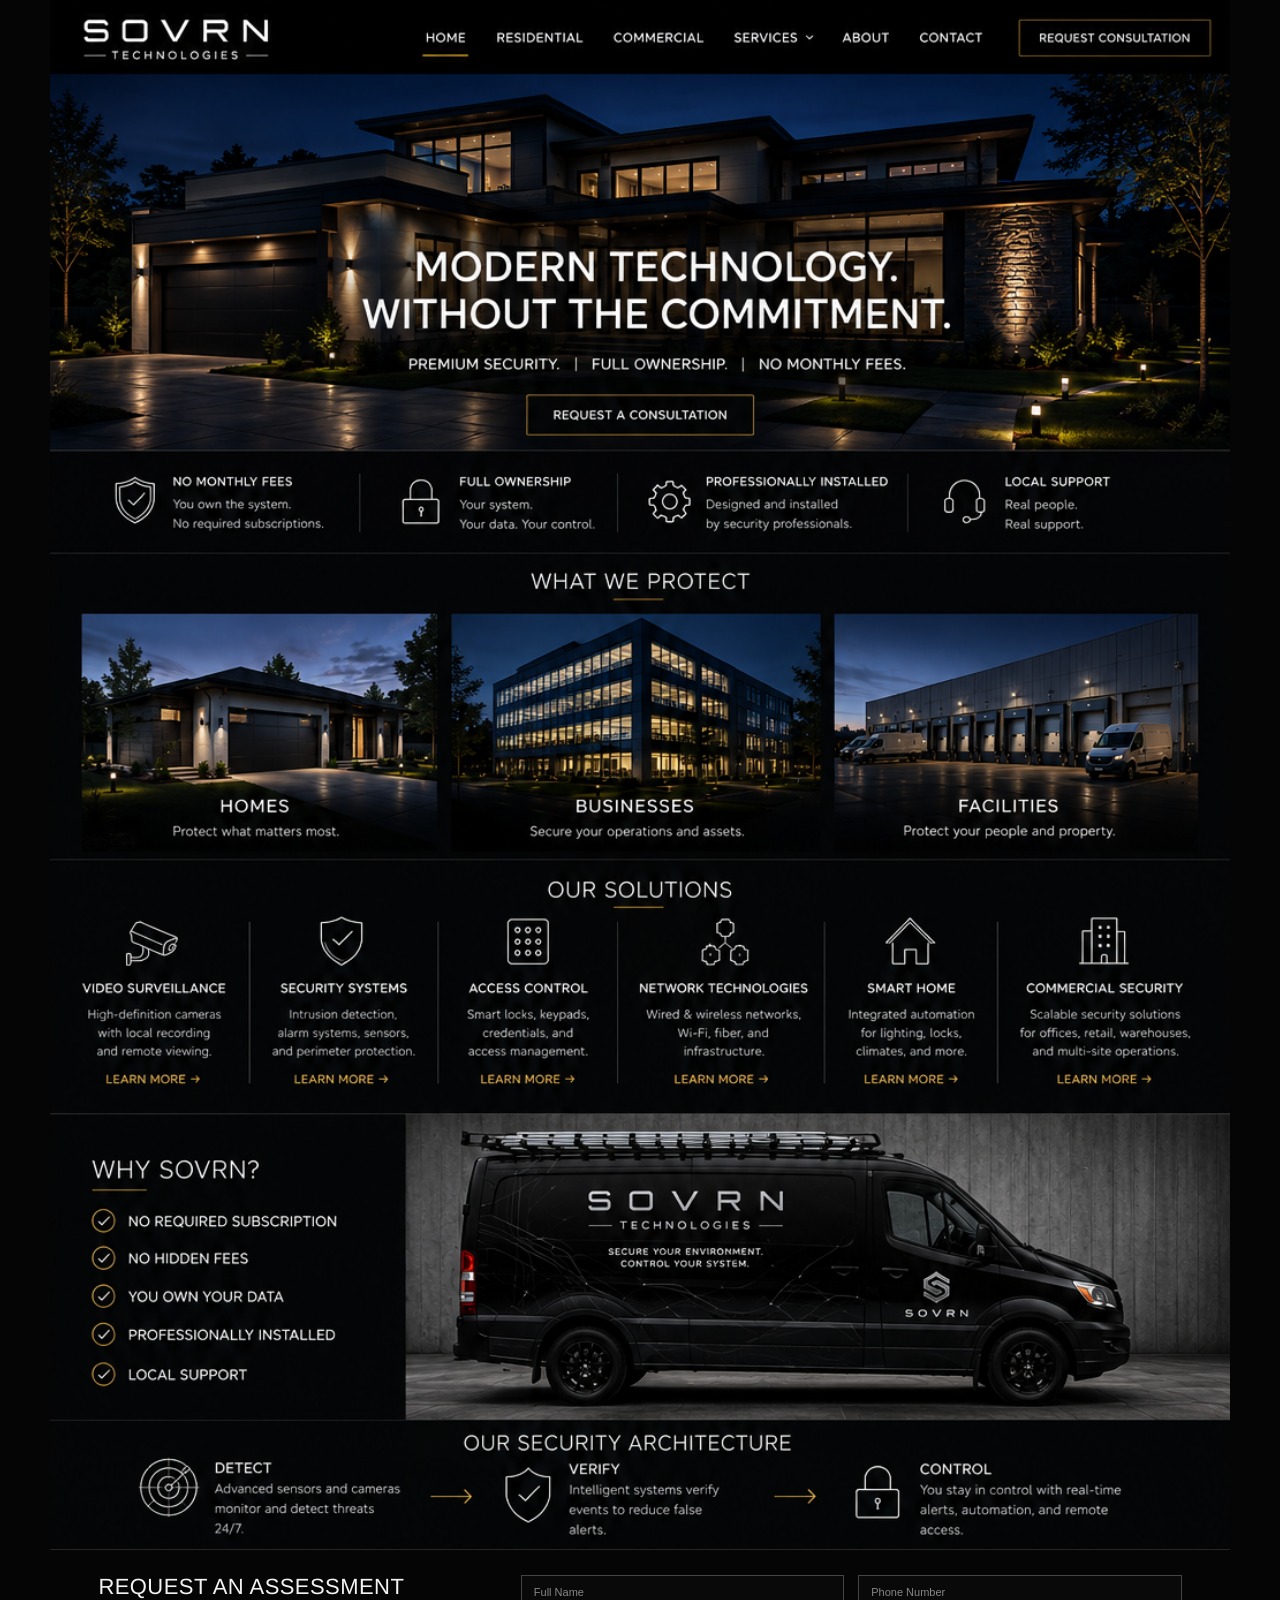
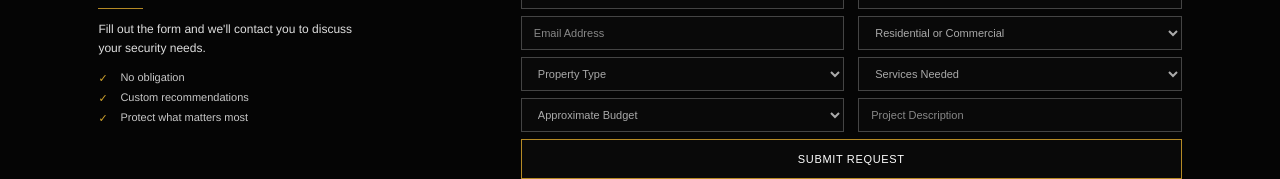
==== commit 6d12a2cd: "Add files via upload" ====
--- a/index.html
+++ b/index.html
@@ -28,17 +28,43 @@
   <a class="hotspot sol-5" href="services.html#smart" aria-label="Smart Home"></a>
   <a class="hotspot sol-6" href="services.html#commercial-security" aria-label="Commercial Security"></a>
 
-  <form id="desktopQuoteForm" class="desktop-form-overlay">
-    <input name="name" required>
-    <input name="phone">
-    <input name="email" type="email" required>
-    <select name="customer_type"><option value="">Residential or Commercial</option><option>Residential</option><option>Commercial</option></select>
-    <select name="property_type"><option value="">Property Type</option><option>Home</option><option>Office</option><option>Retail</option><option>Warehouse</option><option>Facility</option></select>
-    <select name="service"><option value="">Services Needed</option><option>Video Surveillance</option><option>Security Systems</option><option>Access Control</option><option>Network Technologies</option><option>Smart Home</option><option>Commercial Security</option></select>
-    <select name="budget"><option value="">Approximate Budget</option><option>Under $2,500</option><option>$2,500–$5,000</option><option>$5,000–$10,000</option><option>$10,000+</option></select>
-    <textarea name="message"></textarea>
-    <button type="submit" aria-label="Submit Request"></button>
-  </form>
+  <section class="desktop-assessment-panel">
+    <div class="desktop-assessment-copy">
+      <h2>REQUEST AN ASSESSMENT</h2>
+      <p>Fill out the form and we'll contact you to discuss<br>your security needs.</p>
+      <ul>
+        <li>No obligation</li>
+        <li>Custom recommendations</li>
+        <li>Protect what matters most</li>
+      </ul>
+    </div>
+
+    <form id="desktopQuoteForm" class="desktop-assessment-form">
+      <input name="name" placeholder="Full Name" required>
+      <input name="phone" placeholder="Phone Number">
+      <input name="email" type="email" placeholder="Email Address" required>
+      <select name="customer_type">
+        <option value="">Residential or Commercial</option>
+        <option>Residential</option><option>Commercial</option>
+      </select>
+      <select name="property_type">
+        <option value="">Property Type</option>
+        <option>Home</option><option>Office</option><option>Retail</option><option>Warehouse</option><option>Facility</option>
+      </select>
+      <select name="service">
+        <option value="">Services Needed</option>
+        <option>Video Surveillance</option><option>Security Systems</option><option>Access Control</option>
+        <option>Network Technologies</option><option>Smart Home</option><option>Commercial Security</option>
+      </select>
+      <select name="budget">
+        <option value="">Approximate Budget</option>
+        <option>Under $2,500</option><option>$2,500–$5,000</option><option>$5,000–$10,000</option><option>$10,000+</option>
+      </select>
+      <textarea name="message" placeholder="Project Description"></textarea>
+      <button type="submit">SUBMIT REQUEST</button>
+    </form>
+  </section>
+
 </main>
 
 <!-- MOBILE: true responsive layout -->
@@ -128,7 +154,7 @@
 
   <section class="m-section">
     <div class="eyebrow">START A PROJECT</div>
-    <h2>REQUEST A<br>SECURITY ASSESSMENT.</h2>
+    <h2>REQUEST AN<br>ASSESSMENT.</h2>
     <p class="m-intro">Tell us about your property, what you want to protect and what you want the system to do.</p>
     <form id="mobileQuoteForm" class="m-form">
       <input name="name" placeholder="Full Name" required>
--- a/home.css
+++ b/home.css
@@ -90,14 +90,113 @@
   .desktop-page{width:100%;max-width:none}
 }
 
-/* Homepage assessment form cleanup: prevent duplicate lettering over baked-in desktop artwork. */
-@media (min-width:701px){
-  .form-overlay input::placeholder,
-  .form-overlay textarea::placeholder,
-  .assessment-form input::placeholder,
-  .assessment-form textarea::placeholder,
-  .assessment-overlay input::placeholder,
-  .assessment-overlay textarea::placeholder{
-    color:transparent !important;
+/* DESKTOP ASSESSMENT — live HTML replaces the text baked into the homepage artwork */
+@media(min-width:701px){
+  .desktop-assessment-panel{
+    position:absolute;
+    z-index:30;
+    left:0;
+    right:0;
+    bottom:0;
+    height:12.5%;
+    background:#050505;
+    border-top:1px solid #262626;
+    display:grid;
+    grid-template-columns:39% 61%;
+    padding:2.15% 4.1% 1.65%;
+    line-height:normal;
+  }
+  .desktop-assessment-copy{
+    padding-right:7%;
+  }
+  .desktop-assessment-copy h2{
+    margin:0 0 11px;
+    font-size:22px;
+    line-height:1.05;
+    font-weight:400;
+    letter-spacing:.02em;
+    color:#f2f2f2;
+    white-space:nowrap;
+  }
+  .desktop-assessment-copy h2:after{
+    content:"";
+    display:block;
+    width:45px;
+    height:1px;
+    background:var(--gold);
+    margin-top:10px;
+  }
+  .desktop-assessment-copy p{
+    margin:0 0 15px;
+    font-size:12px;
+    line-height:1.55;
+    color:#dedede;
+  }
+  .desktop-assessment-copy ul{
+    list-style:none;
+    padding:0;
+    margin:0;
+  }
+  .desktop-assessment-copy li{
+    position:relative;
+    padding-left:22px;
+    margin:8px 0;
+    font-size:11px;
+    color:#c7c7c7;
+  }
+  .desktop-assessment-copy li:before{
+    content:"✓";
+    position:absolute;
+    left:0;
+    color:#d2a52e;
+  }
+
+  .desktop-assessment-form{
+    display:grid;
+    grid-template-columns:1fr 1fr;
+    grid-template-rows:repeat(4,34px) 40px;
+    gap:7px 14px;
+    align-content:start;
+  }
+  .desktop-assessment-form input,
+  .desktop-assessment-form select,
+  .desktop-assessment-form textarea{
+    width:100%;
+    min-width:0;
+    background:#090909;
+    border:1px solid #444;
+    color:#ddd;
+    font:11px Arial,Helvetica,sans-serif;
+    padding:0 12px;
+    outline:none;
+    border-radius:0;
+  }
+  .desktop-assessment-form textarea{
+    resize:none;
+    padding-top:10px;
+  }
+  .desktop-assessment-form input::placeholder,
+  .desktop-assessment-form textarea::placeholder{
+    color:#888;
+    opacity:1;
+  }
+  .desktop-assessment-form select{
+    color:#aaa;
+  }
+  .desktop-assessment-form button{
+    grid-column:1/-1;
+    height:40px;
+    background:#090909;
+    color:#fff;
+    border:1px solid var(--gold);
+    font-size:11px;
+    letter-spacing:.06em;
+    cursor:pointer;
+  }
+  .desktop-assessment-form input:focus,
+  .desktop-assessment-form select:focus,
+  .desktop-assessment-form textarea:focus{
+    border-color:var(--gold);
+    background:#0c0c0c;
   }
 }
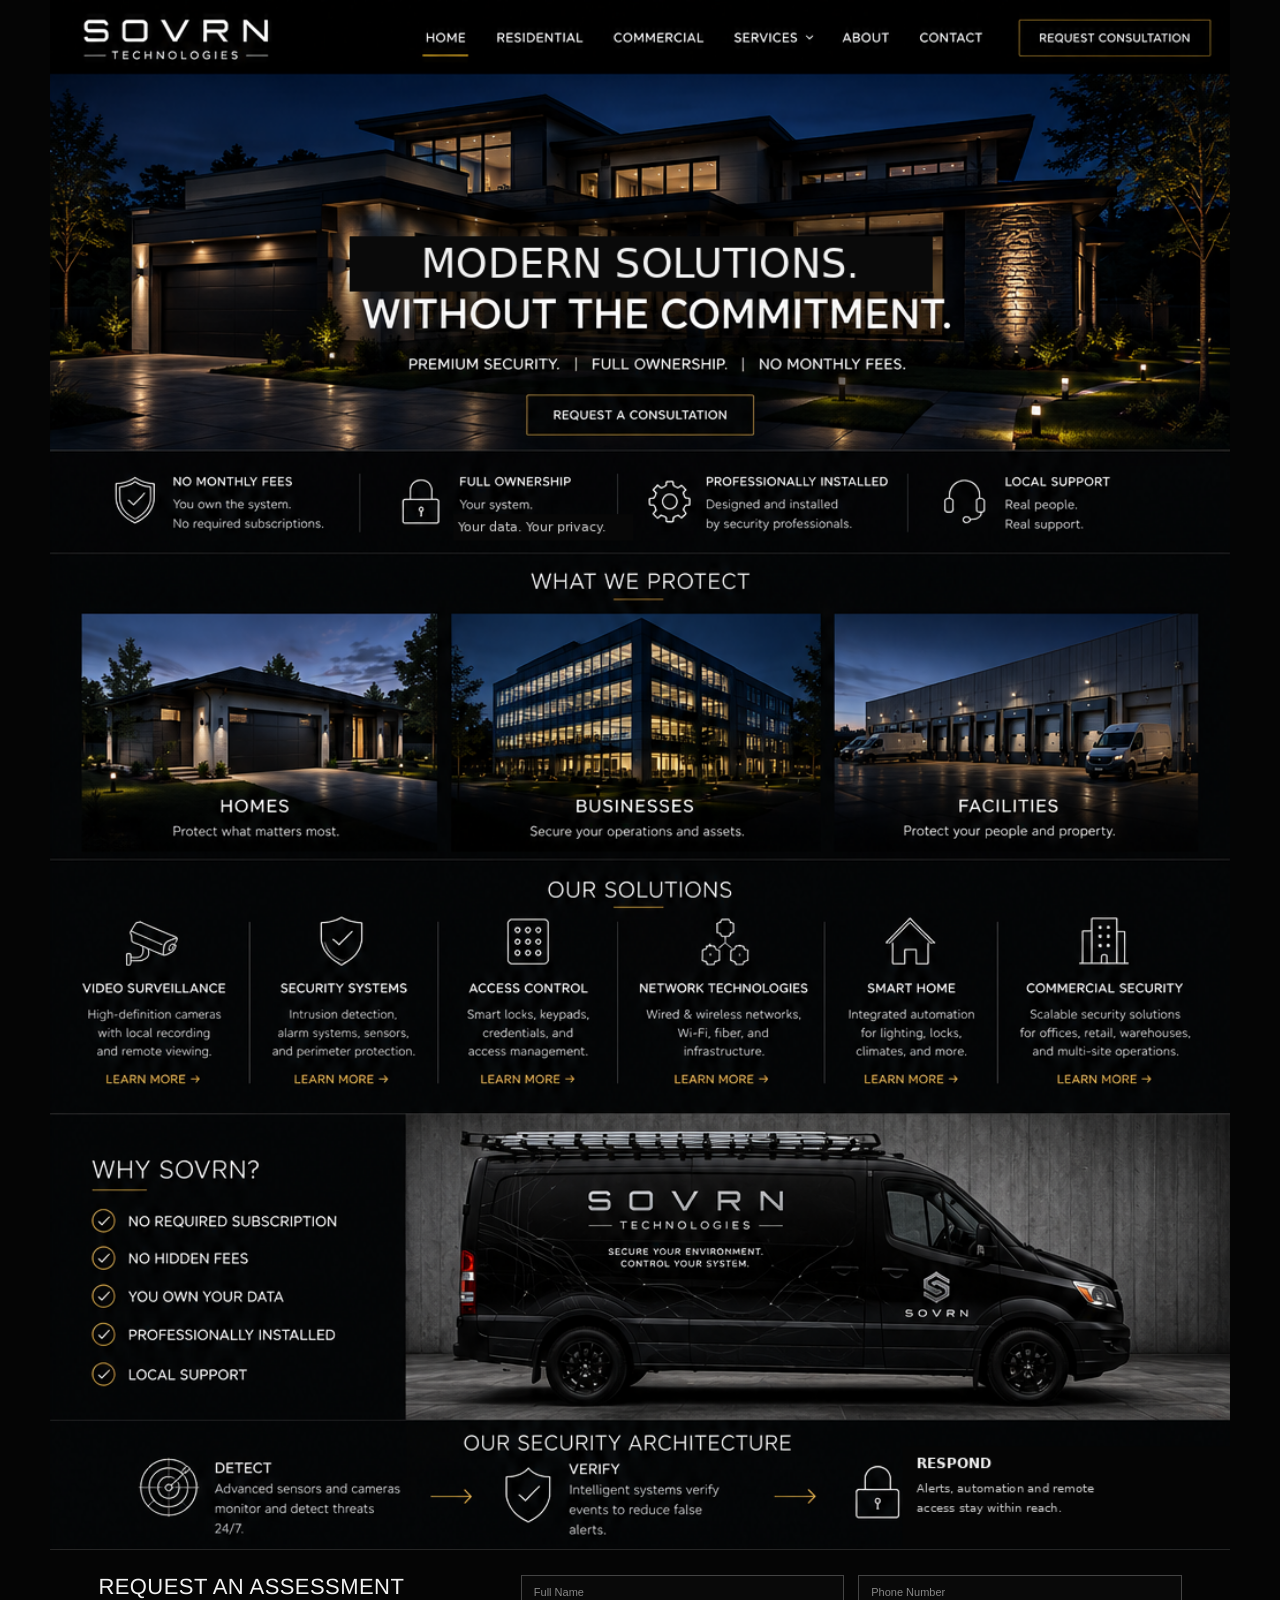
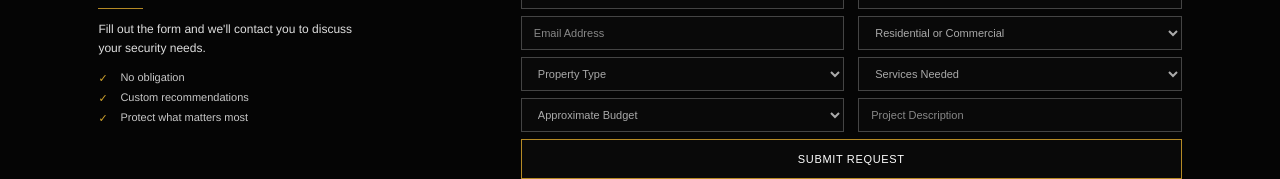
==== commit d990305c: "Add files via upload" ====
--- a/index.html
+++ b/index.html
@@ -4,7 +4,7 @@
 <meta charset="utf-8">
 <meta name="viewport" content="width=device-width,initial-scale=1,viewport-fit=cover">
 <title>SOVRN Technologies</title>
-<meta name="description" content="Modern Technology. Without the Commitment. Premium security, full ownership, no monthly fees.">
+<meta name="description" content="Modern Solutions. Without the Commitment. Premium security, full ownership, no monthly fees.">
 <link rel="stylesheet" href="home.css">
 </head>
 <body>
@@ -86,7 +86,7 @@
     <div class="m-hero-bg"></div>
     <div class="m-hero-copy">
       <div class="eyebrow">SOVRN TECHNOLOGIES</div>
-      <h1>MODERN TECHNOLOGY.<br><span>WITHOUT THE COMMITMENT.</span></h1>
+      <h1>MODERN SOLUTIONS.<br><span>WITHOUT THE COMMITMENT.</span></h1>
       <p>Premium security. Full ownership. No monthly fees.</p>
       <a class="m-btn primary" href="contact.html">REQUEST A CONSULTATION</a>
     </div>
@@ -131,11 +131,11 @@
 
   <section class="m-section m-why">
     <div class="eyebrow">WHY SOVRN?</div>
-    <h2>YOUR PROPERTY.<br>YOUR SYSTEM.<br>YOUR CONTROL.</h2>
+    <h2>YOUR PROPERTY.<br>YOUR SYSTEM.<br>YOURS.</h2>
     <div class="m-checks">
       <div>✓ <span><b>NO REQUIRED SUBSCRIPTION</b><small>Own your system without a required monthly plan.</small></span></div>
       <div>✓ <span><b>NO HIDDEN FEES</b><small>Clear recommendations and expectations.</small></span></div>
-      <div>✓ <span><b>YOU OWN YOUR DATA</b><small>Your information. Your privacy. Your control.</small></span></div>
+      <div>✓ <span><b>YOU OWN YOUR DATA</b><small>Your information. Your privacy.</small></span></div>
       <div>✓ <span><b>PROFESSIONALLY INSTALLED</b><small>Designed and installed for dependable performance.</small></span></div>
       <div>✓ <span><b>LOCAL SUPPORT</b><small>Real help from people you can reach.</small></span></div>
     </div>
@@ -144,11 +144,11 @@
 
   <section class="m-section alt">
     <div class="eyebrow">OUR SECURITY ARCHITECTURE</div>
-    <h2>DETECT.<br>VERIFY.<br>CONTROL.</h2>
+    <h2>DETECT.<br>VERIFY.<br>RESPOND.</h2>
     <div class="m-process">
       <article><span>01</span><b>DETECT</b><p>Sensors and cameras create awareness across the property.</p></article>
       <article><span>02</span><b>VERIFY</b><p>Video and intelligent systems add context and reduce false alerts.</p></article>
-      <article><span>03</span><b>CONTROL</b><p>You stay in control with alerts, automation and remote access.</p></article>
+      <article><span>03</span><b>RESPOND</b><p>Alerts, automation and remote access stay within reach.</p></article>
     </div>
   </section>
 
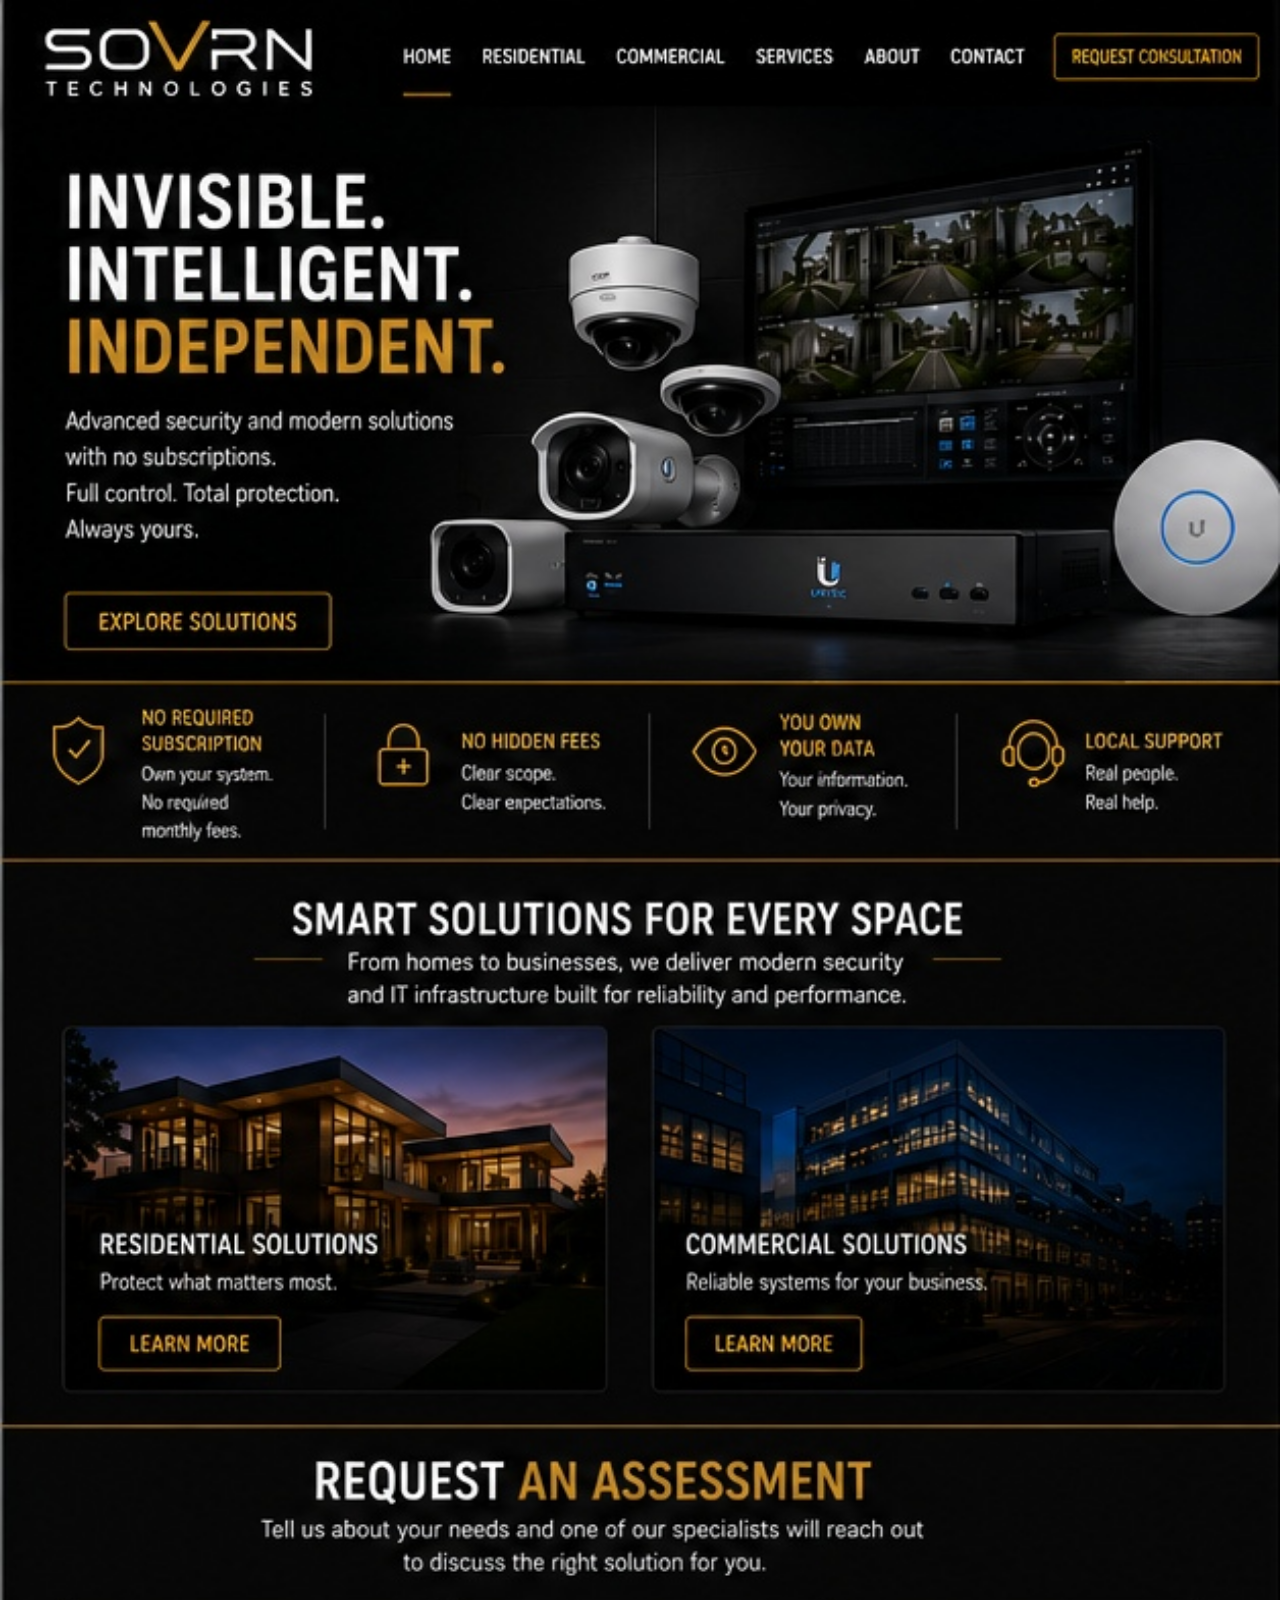
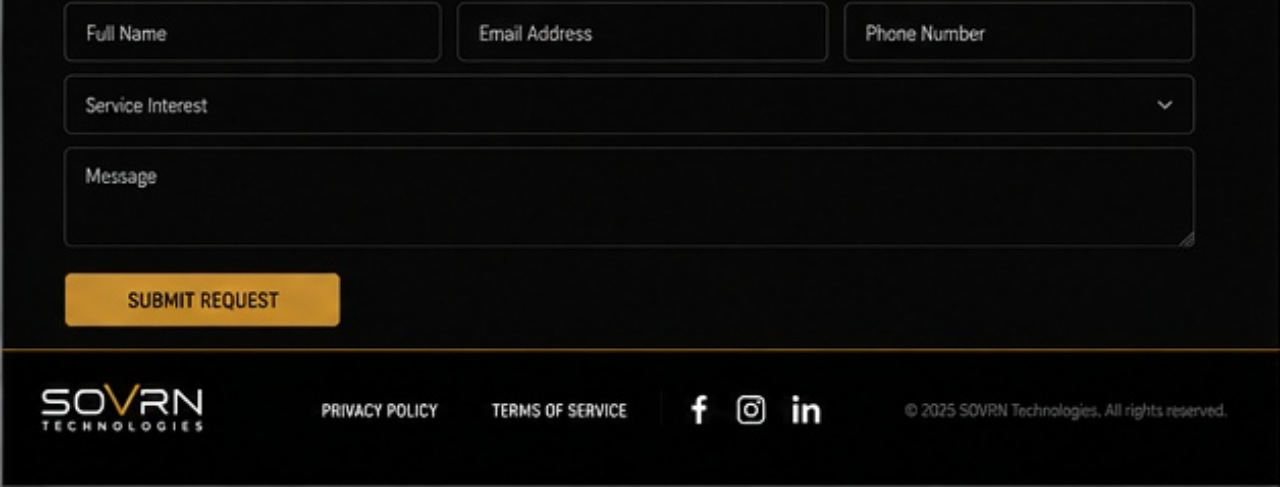
==== commit a967ce04: "Add files via upload" ====
--- a/index.html
+++ b/index.html
@@ -1,180 +1,72 @@
 <!doctype html>
-<html lang="en">
-<head>
-<meta charset="utf-8">
-<meta name="viewport" content="width=device-width,initial-scale=1,viewport-fit=cover">
-<title>SOVRN Technologies</title>
-<meta name="description" content="Modern Solutions. Without the Commitment. Premium security, full ownership, no monthly fees.">
-<link rel="stylesheet" href="home.css">
-</head>
-<body>
-<!-- DESKTOP: keep the approved visual design exactly as-is -->
-<main class="desktop-page" id="top">
-  <img class="desktop-design" src="assets/sovrn-latest-homepage.png" alt="SOVRN Technologies">
-
-  <a class="hotspot home" href="index.html" aria-label="Home"></a>
-  <a class="hotspot residential" href="residential.html" aria-label="Residential"></a>
-  <a class="hotspot commercial" href="commercial.html" aria-label="Commercial"></a>
-  <a class="hotspot services" href="services.html" aria-label="Services"></a>
-  <a class="hotspot about" href="about.html" aria-label="About"></a>
-  <a class="hotspot contact-link" href="contact.html" aria-label="Contact"></a>
-  <a class="hotspot top-cta" href="contact.html" aria-label="Request consultation"></a>
-  <a class="hotspot hero-cta" href="contact.html" aria-label="Request consultation"></a>
-
-  <a class="hotspot sol-1" href="services.html#video" aria-label="Video Surveillance"></a>
-  <a class="hotspot sol-2" href="services.html#security" aria-label="Security Systems"></a>
-  <a class="hotspot sol-3" href="services.html#access" aria-label="Access Control"></a>
-  <a class="hotspot sol-4" href="services.html#network" aria-label="Network Technologies"></a>
-  <a class="hotspot sol-5" href="services.html#smart" aria-label="Smart Home"></a>
-  <a class="hotspot sol-6" href="services.html#commercial-security" aria-label="Commercial Security"></a>
-
-  <section class="desktop-assessment-panel">
-    <div class="desktop-assessment-copy">
-      <h2>REQUEST AN ASSESSMENT</h2>
-      <p>Fill out the form and we'll contact you to discuss<br>your security needs.</p>
-      <ul>
-        <li>No obligation</li>
-        <li>Custom recommendations</li>
-        <li>Protect what matters most</li>
-      </ul>
-    </div>
-
-    <form id="desktopQuoteForm" class="desktop-assessment-form">
-      <input name="name" placeholder="Full Name" required>
-      <input name="phone" placeholder="Phone Number">
-      <input name="email" type="email" placeholder="Email Address" required>
-      <select name="customer_type">
-        <option value="">Residential or Commercial</option>
-        <option>Residential</option><option>Commercial</option>
-      </select>
-      <select name="property_type">
-        <option value="">Property Type</option>
-        <option>Home</option><option>Office</option><option>Retail</option><option>Warehouse</option><option>Facility</option>
-      </select>
-      <select name="service">
-        <option value="">Services Needed</option>
-        <option>Video Surveillance</option><option>Security Systems</option><option>Access Control</option>
-        <option>Network Technologies</option><option>Smart Home</option><option>Commercial Security</option>
-      </select>
-      <select name="budget">
-        <option value="">Approximate Budget</option>
-        <option>Under $2,500</option><option>$2,500–$5,000</option><option>$5,000–$10,000</option><option>$10,000+</option>
-      </select>
-      <textarea name="message" placeholder="Project Description"></textarea>
-      <button type="submit">SUBMIT REQUEST</button>
-    </form>
-  </section>
-
+<html lang="en"><head>
+<meta charset="utf-8"><meta name="viewport" content="width=device-width,initial-scale=1">
+<title>Home | SOVRN Technologies</title>
+<link rel="stylesheet" href="site.css">
+</head><body>
+<main class="page-shot">
+<img src="assets/home.jpg" alt="Home">
+<a class="hotspot" href="index.html" aria-label="Home" style="left:30.5%;top:1.0%;width:5.5%;height:4%"></a>
+<a class="hotspot" href="residential.html" aria-label="Residential" style="left:37.1%;top:1.0%;width:8.0%;height:4%"></a>
+<a class="hotspot" href="commercial.html" aria-label="Commercial" style="left:46.0%;top:1.0%;width:8.5%;height:4%"></a>
+<a class="hotspot" href="services.html" aria-label="Services" style="left:57.4%;top:1.0%;width:6.0%;height:4%"></a>
+<a class="hotspot" href="about.html" aria-label="About" style="left:66.7%;top:1.0%;width:5.0%;height:4%"></a>
+<a class="hotspot" href="contact.html" aria-label="Contact" style="left:73.4%;top:1.0%;width:6.0%;height:4%"></a>
+<a class="hotspot" href="contact.html" aria-label="Request Consultation" style="left:82.2%;top:1.1%;width:15.0%;height:4%"></a>
+<a class="hotspot" href="services.html" aria-label="Explore Solutions" style="left:4.5%;top:27.9%;width:21.0%;height:4.2%"></a>
+<a class="hotspot" href="residential.html" aria-label="Residential Solutions" style="left:7.3%;top:63.0%;width:16.0%;height:4.8%"></a>
+<a class="hotspot" href="commercial.html" aria-label="Commercial Solutions" style="left:53.4%;top:63.0%;width:16.0%;height:4.8%"></a>
 </main>
 
-<!-- MOBILE: true responsive layout -->
 <div class="mobile-site">
-  <header class="mobile-header">
-    <a class="mobile-logo" href="index.html"><b>SOVRN</b><small>TECHNOLOGIES</small></a>
-    <button class="mobile-menu-btn" aria-label="Open menu" aria-expanded="false">MENU</button>
-    <nav class="mobile-nav">
-      <a href="index.html">HOME</a>
-      <a href="residential.html">RESIDENTIAL</a>
-      <a href="commercial.html">COMMERCIAL</a>
-      <a href="services.html">SERVICES</a>
-      <a href="about.html">ABOUT</a>
-      <a href="contact.html">CONTACT</a>
-    </nav>
-  </header>
 
-  <section class="m-hero">
-    <div class="m-hero-bg"></div>
-    <div class="m-hero-copy">
-      <div class="eyebrow">SOVRN TECHNOLOGIES</div>
-      <h1>MODERN SOLUTIONS.<br><span>WITHOUT THE COMMITMENT.</span></h1>
-      <p>Premium security. Full ownership. No monthly fees.</p>
-      <a class="m-btn primary" href="contact.html">REQUEST A CONSULTATION</a>
-    </div>
-  </section>
+<div class="m-header">
+  <a class="m-logo" href="index.html">SOVRN<small>TECHNOLOGIES</small></a>
+  <button class="m-menu" aria-expanded="false">MENU</button>
+  <nav class="m-nav"><a href="index.html" class="active">HOME</a><a href="residential.html" class="">RESIDENTIAL</a><a href="commercial.html" class="">COMMERCIAL</a><a href="services.html" class="">SERVICES</a><a href="about.html" class="">ABOUT</a><a href="contact.html" class="">CONTACT</a><a class="m-consult" href="contact.html">REQUEST CONSULTATION</a></nav>
+</div>
+<section class="m-hero" style="--hero:url('assets/home.jpg')">
+  <div class="m-hero-copy">
+    <div class="m-kicker">SOVRN TECHNOLOGIES</div>
+    <h1>INVISIBLE.<br>INTELLIGENT.<br><span>INDEPENDENT.</span></h1>
+    <p>Advanced security and modern solutions built around ownership, reliability and professional installation.</p>
+    <div class="m-actions"><a class="m-btn" href="services.html">EXPLORE SOLUTIONS</a></div>
+  </div>
+</section>
+<section class="m-section">
+  <h2>SMART SOLUTIONS<br>FOR EVERY SPACE</h2>
+  <p class="m-section-intro">From homes to businesses, we deliver modern security and IT infrastructure built for reliability and performance.</p>
+  <div class="m-grid">
+    <a class="m-card m-image-card" href="residential.html"><img src="assets/residential.jpg" alt="Residential security"><div class="overlay"><b>RESIDENTIAL SOLUTIONS</b><small>Protect what matters most.</small></div></a>
+    <a class="m-card m-image-card" href="commercial.html"><img src="assets/commercial.jpg" alt="Commercial security"><div class="overlay"><b>COMMERCIAL SOLUTIONS</b><small>Reliable systems for your business.</small></div></a>
+  </div>
+</section>
+<section class="m-section alt">
+  <h2>REQUEST <span>AN ASSESSMENT</span></h2>
+  <p class="m-section-intro">Tell us about your needs and one of our specialists will reach out to discuss the right solution for you.</p>
+  <form class="m-form" action="mailto:Rabarac94@yahoo.com" method="post" enctype="text/plain">
+    <input name="name" placeholder="Full Name" required>
+    <input name="email" type="email" placeholder="Email Address" required>
+    <input name="phone" placeholder="Phone Number">
+    <select name="service"><option value="">Service Interest</option><option>Security Systems</option><option>Video Surveillance</option><option>Smart Home</option><option>Networking</option><option>Commercial Security</option></select>
+    <textarea name="message" placeholder="Message"></textarea>
+    <button type="submit">SUBMIT REQUEST</button>
+  </form>
+</section>
 
-  <section class="m-benefits">
-    <div><b>NO REQUIRED SUBSCRIPTION</b><span>Own your system. No required monthly fees.</span></div>
-    <div><b>NO HIDDEN FEES</b><span>Clear scope. Clear expectations.</span></div>
-    <div><b>YOU OWN YOUR DATA</b><span>Your information. Your privacy.</span></div>
-    <div><b>LOCAL SUPPORT</b><span>Real people. Real help.</span></div>
-  </section>
+<footer class="m-footer">
+  <strong>SOVRN TECHNOLOGIES</strong>
+  Merced, California · Security · Smart Home · Networking
+</footer>
+<script>
+document.querySelectorAll('.m-menu').forEach(btn=>{
+  btn.addEventListener('click',()=>{
+    const nav=btn.parentElement.querySelector('.m-nav');
+    const open=nav.classList.toggle('open');
+    btn.setAttribute('aria-expanded',open?'true':'false');
+  });
+});
+</script>
 
-  <section class="m-section">
-    <div class="eyebrow">WHAT WE PROTECT</div>
-    <h2>BUILT AROUND<br>THE PROPERTY.</h2>
-    <div class="m-image-card">
-      <img src="assets/residential-card.jpg" alt="Modern residential home">
-      <div><h3>HOMES</h3><p>Modern residential protection designed around real life.</p><a href="residential.html">EXPLORE RESIDENTIAL →</a></div>
-    </div>
-    <div class="m-image-card">
-      <img src="assets/commercial-card.jpg" alt="Modern business property">
-      <div><h3>BUSINESSES</h3><p>Security and technology built around how your business operates.</p><a href="commercial.html">EXPLORE COMMERCIAL →</a></div>
-    </div>
-    <div class="m-image-card">
-      <img src="assets/facilities-card.jpg" alt="Modern facility">
-      <div><h3>FACILITIES</h3><p>Scalable protection for warehouses, facilities and critical spaces.</p><a href="commercial.html">EXPLORE FACILITIES →</a></div>
-    </div>
-  </section>
-
-  <section class="m-section alt">
-    <div class="eyebrow">OUR SOLUTIONS</div>
-    <h2>SECURITY + TECHNOLOGY.<br>ONE ENVIRONMENT.</h2>
-    <div class="m-services">
-      <a href="services.html#video"><span>01</span><b>VIDEO SURVEILLANCE</b><small>High-definition cameras and local recording.</small></a>
-      <a href="services.html#security"><span>02</span><b>SECURITY SYSTEMS</b><small>Intrusion, motion and perimeter detection.</small></a>
-      <a href="services.html#access"><span>03</span><b>ACCESS CONTROL</b><small>Locks, keypads and credential management.</small></a>
-      <a href="services.html#network"><span>04</span><b>NETWORK TECHNOLOGIES</b><small>Wired, wireless and fiber infrastructure.</small></a>
-      <a href="services.html#smart"><span>05</span><b>SMART HOME</b><small>Lighting, locks, cameras and automation.</small></a>
-      <a href="services.html#commercial-security"><span>06</span><b>COMMERCIAL SECURITY</b><small>Scalable solutions for larger properties.</small></a>
-    </div>
-  </section>
-
-  <section class="m-section m-why">
-    <div class="eyebrow">WHY SOVRN?</div>
-    <h2>YOUR PROPERTY.<br>YOUR SYSTEM.<br>YOURS.</h2>
-    <div class="m-checks">
-      <div>✓ <span><b>NO REQUIRED SUBSCRIPTION</b><small>Own your system without a required monthly plan.</small></span></div>
-      <div>✓ <span><b>NO HIDDEN FEES</b><small>Clear recommendations and expectations.</small></span></div>
-      <div>✓ <span><b>YOU OWN YOUR DATA</b><small>Your information. Your privacy.</small></span></div>
-      <div>✓ <span><b>PROFESSIONALLY INSTALLED</b><small>Designed and installed for dependable performance.</small></span></div>
-      <div>✓ <span><b>LOCAL SUPPORT</b><small>Real help from people you can reach.</small></span></div>
-    </div>
-    <img class="m-van" src="assets/van.jpg" alt="SOVRN Technologies service van">
-  </section>
-
-  <section class="m-section alt">
-    <div class="eyebrow">OUR SECURITY ARCHITECTURE</div>
-    <h2>DETECT.<br>VERIFY.<br>RESPOND.</h2>
-    <div class="m-process">
-      <article><span>01</span><b>DETECT</b><p>Sensors and cameras create awareness across the property.</p></article>
-      <article><span>02</span><b>VERIFY</b><p>Video and intelligent systems add context and reduce false alerts.</p></article>
-      <article><span>03</span><b>RESPOND</b><p>Alerts, automation and remote access stay within reach.</p></article>
-    </div>
-  </section>
-
-  <section class="m-section">
-    <div class="eyebrow">START A PROJECT</div>
-    <h2>REQUEST AN<br>ASSESSMENT.</h2>
-    <p class="m-intro">Tell us about your property, what you want to protect and what you want the system to do.</p>
-    <form id="mobileQuoteForm" class="m-form">
-      <input name="name" placeholder="Full Name" required>
-      <input name="phone" placeholder="Phone Number">
-      <input name="email" type="email" placeholder="Email Address" required>
-      <select name="customer_type"><option value="">Residential or Commercial</option><option>Residential</option><option>Commercial</option></select>
-      <select name="property_type"><option value="">Property Type</option><option>Home</option><option>Office</option><option>Retail</option><option>Warehouse</option><option>Facility</option></select>
-      <select name="service"><option value="">Services Needed</option><option>Video Surveillance</option><option>Security Systems</option><option>Access Control</option><option>Network Technologies</option><option>Smart Home</option><option>Commercial Security</option></select>
-      <select name="budget"><option value="">Approximate Budget</option><option>Under $2,500</option><option>$2,500–$5,000</option><option>$5,000–$10,000</option><option>$10,000+</option></select>
-      <textarea name="message" placeholder="Project Description"></textarea>
-      <button type="submit">SUBMIT REQUEST</button>
-    </form>
-  </section>
-
-  <footer class="m-footer">
-    <a class="mobile-logo" href="index.html"><b>SOVRN</b><small>TECHNOLOGIES</small></a>
-    <p>© 2026 SOVRN TECHNOLOGIES</p>
-  </footer>
 </div>
-
-<script src="home.js"></script>
-</body>
-</html>+</body></html>
--- a/site.css
+++ b/site.css
@@ -0,0 +1,295 @@
+
+*{box-sizing:border-box}html,body{margin:0;background:#050505;color:#fff;font-family:Arial,Helvetica,sans-serif}
+body{min-height:100vh}
+.page-shot{position:relative;width:100%;max-width:1536px;margin:0 auto;background:#050505}
+.page-shot img{display:block;width:100%;height:auto}
+.hotspot{position:absolute;display:block;z-index:5}
+.hotspot:focus{outline:1px solid #c99417}
+.mobile-note{display:none}
+.commercial-page{min-height:100vh;background:#050505;color:#fff}
+.commercial-header{height:64px;display:flex;align-items:center;padding:0 3.2vw;border-bottom:1px solid #202020;background:#030303}
+.logo{font-size:26px;letter-spacing:.18em;font-weight:500;line-height:.8}.logo small{display:block;font-size:7px;letter-spacing:.42em;margin-top:7px;color:#bbb}
+.commercial-header nav{margin-left:auto;display:flex;gap:25px;align-items:center}
+.commercial-header a{color:#fff;text-decoration:none;font-size:10px}.commercial-header .consult{border:1px solid #d09a13;padding:11px 15px;color:#e9b22b}
+.commercial-hero{min-height:410px;display:flex;align-items:center;padding:7vw;background:linear-gradient(90deg,#050505 0%,#080808 52%,#121212 100%);border-bottom:1px solid #b37b00}
+.commercial-hero h1{font-size:54px;line-height:.98;margin:0 0 20px;max-width:700px}.commercial-hero span{color:#d3a126}.commercial-hero p{color:#ccc;max-width:560px;line-height:1.6}
+.commercial-grid{display:grid;grid-template-columns:repeat(3,1fr);gap:1px;background:#8c6500;border-bottom:1px solid #8c6500}
+.commercial-grid article{background:#070707;padding:35px}.commercial-grid h3{color:#d3a126}.commercial-grid p{color:#bbb;line-height:1.6}
+@media(max-width:700px){
+  .commercial-header nav{display:none}
+  .commercial-hero{padding:44px 24px;min-height:340px}.commercial-hero h1{font-size:38px}
+  .commercial-grid{grid-template-columns:1fr}
+}
+
+
+/* ===== MOBILE / TABLET EXPERIENCE =====
+   Desktop screenshot pages remain untouched above 760px.
+   At 760px and below, live HTML replaces the screenshot so text remains sharp,
+   readable, selectable, and responsive instead of being scaled raster text.
+*/
+.mobile-site{display:none}
+
+@media(max-width:760px){
+  body{overflow-x:hidden}
+  .page-shot{display:none!important}
+  .commercial-page>.commercial-header,
+  .commercial-page>.commercial-hero,
+  .commercial-page>.commercial-grid{display:none!important}
+  .mobile-site{
+    display:block;
+    min-height:100vh;
+    background:#050505;
+    color:#fff;
+  }
+  .m-header{
+    position:sticky;
+    top:0;
+    z-index:50;
+    min-height:64px;
+    display:flex;
+    align-items:center;
+    gap:14px;
+    padding:12px 16px;
+    background:rgba(3,3,3,.98);
+    border-bottom:1px solid #242424;
+  }
+  .m-logo{
+    text-decoration:none;
+    color:#fff;
+    line-height:.85;
+    font-size:23px;
+    letter-spacing:.16em;
+    white-space:nowrap;
+  }
+  .m-logo small{
+    display:block;
+    font-size:6px;
+    letter-spacing:.40em;
+    margin-top:7px;
+    color:#c6c6c6;
+  }
+  .m-menu{
+    margin-left:auto;
+    border:1px solid #70500a;
+    background:#060606;
+    color:#e1ad2c;
+    padding:9px 11px;
+    font-size:10px;
+    letter-spacing:.08em;
+  }
+  .m-nav{
+    display:none;
+    position:absolute;
+    top:64px;
+    left:0;
+    right:0;
+    padding:8px 16px 16px;
+    background:#050505;
+    border-bottom:1px solid #292929;
+  }
+  .m-nav.open{display:block}
+  .m-nav a{
+    display:block;
+    padding:14px 2px;
+    color:#fff;
+    text-decoration:none;
+    border-bottom:1px solid #1d1d1d;
+    font-size:12px;
+    letter-spacing:.06em;
+  }
+  .m-nav a.active{color:#e2ad2d}
+  .m-nav .m-consult{
+    margin-top:12px;
+    border:1px solid #b58108;
+    text-align:center;
+    color:#e2ad2d;
+  }
+  .m-hero{
+    position:relative;
+    min-height:500px;
+    display:flex;
+    align-items:flex-end;
+    overflow:hidden;
+    border-bottom:1px solid #9a6a00;
+    background:#080808;
+  }
+  .m-hero::before{
+    content:"";
+    position:absolute;
+    inset:0;
+    background-image:var(--hero);
+    background-size:cover;
+    background-position:center;
+    filter:brightness(.70) contrast(1.07);
+    transform:scale(1.01);
+  }
+  .m-hero::after{
+    content:"";
+    position:absolute;
+    inset:0;
+    background:linear-gradient(180deg,rgba(0,0,0,.05) 15%,rgba(0,0,0,.25) 47%,rgba(0,0,0,.93) 100%);
+  }
+  .m-hero-copy{
+    position:relative;
+    z-index:2;
+    width:100%;
+    padding:34px 22px 30px;
+  }
+  .m-kicker{
+    color:#d8a326;
+    font-size:10px;
+    letter-spacing:.16em;
+    margin-bottom:12px;
+  }
+  .m-hero h1{
+    margin:0;
+    max-width:95%;
+    font-size:42px;
+    line-height:.96;
+    letter-spacing:-.035em;
+    font-weight:800;
+    text-transform:uppercase;
+  }
+  .m-hero h1 span{color:#d6a326}
+  .m-hero p{
+    max-width:560px;
+    margin:18px 0 0;
+    color:#e2e2e2;
+    font-size:15px;
+    line-height:1.55;
+  }
+  .m-actions{display:flex;flex-wrap:wrap;gap:10px;margin-top:24px}
+  .m-btn{
+    display:inline-flex;
+    justify-content:center;
+    align-items:center;
+    min-height:44px;
+    padding:0 16px;
+    border:1px solid #b9840c;
+    color:#e1ad2c;
+    text-decoration:none;
+    font-size:11px;
+    letter-spacing:.05em;
+    background:rgba(0,0,0,.40);
+  }
+  .m-section{
+    padding:42px 20px;
+    border-bottom:1px solid #242424;
+    background:#070707;
+  }
+  .m-section.alt{background:#0a0a0a}
+  .m-section h2{
+    margin:0;
+    font-size:31px;
+    line-height:1.02;
+    text-transform:uppercase;
+    letter-spacing:-.025em;
+  }
+  .m-section h2 span{color:#d6a326}
+  .m-section-intro{
+    margin:12px 0 0;
+    color:#bdbdbd;
+    line-height:1.6;
+    font-size:14px;
+  }
+  .m-grid{
+    display:grid;
+    grid-template-columns:1fr;
+    gap:12px;
+    margin-top:24px;
+  }
+  .m-card{
+    border:1px solid #292929;
+    background:#090909;
+    padding:20px;
+  }
+  .m-card b{
+    display:block;
+    color:#e1ad2c;
+    font-size:12px;
+    letter-spacing:.05em;
+    margin-bottom:8px;
+  }
+  .m-card p{
+    margin:0;
+    color:#c8c8c8;
+    font-size:14px;
+    line-height:1.55;
+  }
+  .m-image-card{
+    min-height:240px;
+    padding:0;
+    overflow:hidden;
+    position:relative;
+  }
+  .m-image-card img{
+    width:100%;
+    height:240px;
+    object-fit:cover;
+    display:block;
+    filter:brightness(.78) contrast(1.06);
+  }
+  .m-image-card .overlay{
+    position:absolute;
+    inset:auto 0 0;
+    padding:18px;
+    background:linear-gradient(180deg,transparent,rgba(0,0,0,.92));
+  }
+  .m-image-card .overlay b{font-size:16px;color:#fff}
+  .m-image-card .overlay small{color:#ccc;font-size:12px}
+  .m-form{
+    margin-top:22px;
+    display:grid;
+    gap:10px;
+  }
+  .m-form input,.m-form select,.m-form textarea{
+    width:100%;
+    min-height:46px;
+    border:1px solid #3c3c3c;
+    border-radius:0;
+    background:#090909;
+    color:#fff;
+    padding:12px;
+    font:14px Arial,Helvetica,sans-serif;
+  }
+  .m-form textarea{min-height:120px;resize:vertical}
+  .m-form input::placeholder,.m-form textarea::placeholder{color:#8e8e8e;opacity:1}
+  .m-form button{
+    min-height:48px;
+    border:1px solid #b9840c;
+    background:#c69017;
+    color:#050505;
+    font-weight:700;
+    letter-spacing:.04em;
+  }
+  .m-support{
+    display:grid;
+    gap:16px;
+    margin-top:24px;
+  }
+  .m-support img{
+    width:100%;
+    max-height:300px;
+    object-fit:cover;
+    border:1px solid #252525;
+  }
+  .m-footer{
+    padding:26px 20px 34px;
+    background:#030303;
+    border-top:1px solid #9a6a00;
+    color:#777;
+    font-size:11px;
+  }
+  .m-footer strong{
+    display:block;
+    color:#fff;
+    font-size:18px;
+    letter-spacing:.16em;
+    margin-bottom:14px;
+  }
+}
+@media(max-width:380px){
+  .m-hero{min-height:460px}
+  .m-hero h1{font-size:35px}
+  .m-section h2{font-size:27px}
+}
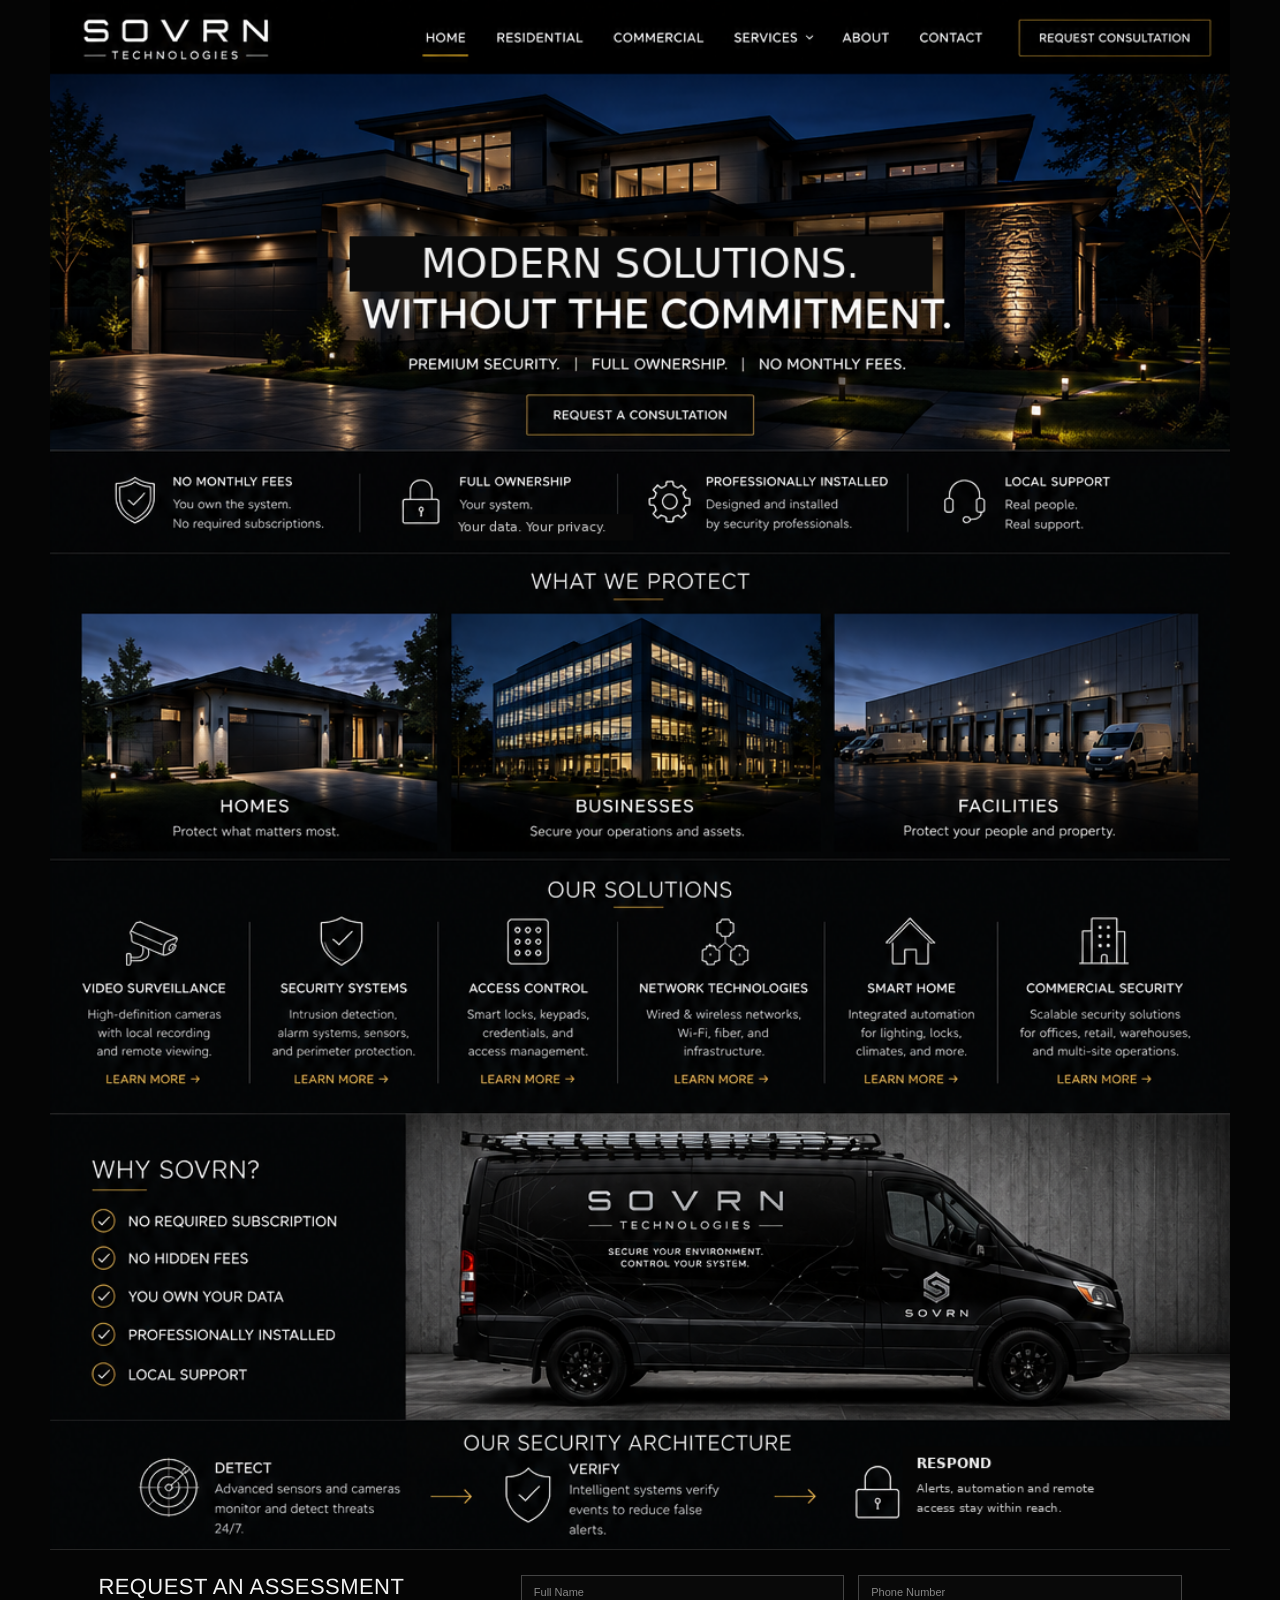
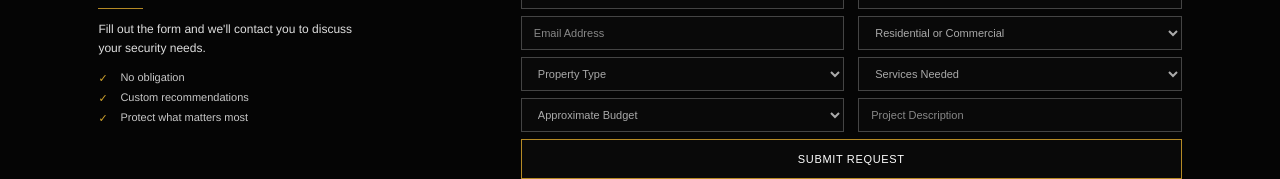
==== commit 11f3efe7: "Add files via upload" ====
--- a/index.html
+++ b/index.html
@@ -1,72 +1,180 @@
 <!doctype html>
-<html lang="en"><head>
-<meta charset="utf-8"><meta name="viewport" content="width=device-width,initial-scale=1">
-<title>Home | SOVRN Technologies</title>
-<link rel="stylesheet" href="site.css">
-</head><body>
-<main class="page-shot">
-<img src="assets/home.jpg" alt="Home">
-<a class="hotspot" href="index.html" aria-label="Home" style="left:30.5%;top:1.0%;width:5.5%;height:4%"></a>
-<a class="hotspot" href="residential.html" aria-label="Residential" style="left:37.1%;top:1.0%;width:8.0%;height:4%"></a>
-<a class="hotspot" href="commercial.html" aria-label="Commercial" style="left:46.0%;top:1.0%;width:8.5%;height:4%"></a>
-<a class="hotspot" href="services.html" aria-label="Services" style="left:57.4%;top:1.0%;width:6.0%;height:4%"></a>
-<a class="hotspot" href="about.html" aria-label="About" style="left:66.7%;top:1.0%;width:5.0%;height:4%"></a>
-<a class="hotspot" href="contact.html" aria-label="Contact" style="left:73.4%;top:1.0%;width:6.0%;height:4%"></a>
-<a class="hotspot" href="contact.html" aria-label="Request Consultation" style="left:82.2%;top:1.1%;width:15.0%;height:4%"></a>
-<a class="hotspot" href="services.html" aria-label="Explore Solutions" style="left:4.5%;top:27.9%;width:21.0%;height:4.2%"></a>
-<a class="hotspot" href="residential.html" aria-label="Residential Solutions" style="left:7.3%;top:63.0%;width:16.0%;height:4.8%"></a>
-<a class="hotspot" href="commercial.html" aria-label="Commercial Solutions" style="left:53.4%;top:63.0%;width:16.0%;height:4.8%"></a>
+<html lang="en">
+<head>
+<meta charset="utf-8">
+<meta name="viewport" content="width=device-width,initial-scale=1,viewport-fit=cover">
+<title>SOVRN Technologies</title>
+<meta name="description" content="Modern Solutions. Without the Commitment. Premium security, full ownership, no monthly fees.">
+<link rel="stylesheet" href="home.css">
+</head>
+<body>
+<!-- DESKTOP: keep the approved visual design exactly as-is -->
+<main class="desktop-page" id="top">
+  <img class="desktop-design" src="assets/sovrn-latest-homepage.png" alt="SOVRN Technologies">
+
+  <a class="hotspot home" href="index.html" aria-label="Home"></a>
+  <a class="hotspot residential" href="residential.html" aria-label="Residential"></a>
+  <a class="hotspot commercial" href="commercial.html" aria-label="Commercial"></a>
+  <a class="hotspot services" href="services.html" aria-label="Services"></a>
+  <a class="hotspot about" href="about.html" aria-label="About"></a>
+  <a class="hotspot contact-link" href="contact.html" aria-label="Contact"></a>
+  <a class="hotspot top-cta" href="contact.html" aria-label="Request consultation"></a>
+  <a class="hotspot hero-cta" href="contact.html" aria-label="Request consultation"></a>
+
+  <a class="hotspot sol-1" href="services.html#video" aria-label="Video Surveillance"></a>
+  <a class="hotspot sol-2" href="services.html#security" aria-label="Security Systems"></a>
+  <a class="hotspot sol-3" href="services.html#access" aria-label="Access Control"></a>
+  <a class="hotspot sol-4" href="services.html#network" aria-label="Network Technologies"></a>
+  <a class="hotspot sol-5" href="services.html#smart" aria-label="Smart Home"></a>
+  <a class="hotspot sol-6" href="services.html#commercial-security" aria-label="Commercial Security"></a>
+
+  <section class="desktop-assessment-panel">
+    <div class="desktop-assessment-copy">
+      <h2>REQUEST AN ASSESSMENT</h2>
+      <p>Fill out the form and we'll contact you to discuss<br>your security needs.</p>
+      <ul>
+        <li>No obligation</li>
+        <li>Custom recommendations</li>
+        <li>Protect what matters most</li>
+      </ul>
+    </div>
+
+    <form id="desktopQuoteForm" class="desktop-assessment-form">
+      <input name="name" placeholder="Full Name" required>
+      <input name="phone" placeholder="Phone Number">
+      <input name="email" type="email" placeholder="Email Address" required>
+      <select name="customer_type">
+        <option value="">Residential or Commercial</option>
+        <option>Residential</option><option>Commercial</option>
+      </select>
+      <select name="property_type">
+        <option value="">Property Type</option>
+        <option>Home</option><option>Office</option><option>Retail</option><option>Warehouse</option><option>Facility</option>
+      </select>
+      <select name="service">
+        <option value="">Services Needed</option>
+        <option>Video Surveillance</option><option>Security Systems</option><option>Access Control</option>
+        <option>Network Technologies</option><option>Smart Home</option><option>Commercial Security</option>
+      </select>
+      <select name="budget">
+        <option value="">Approximate Budget</option>
+        <option>Under $2,500</option><option>$2,500–$5,000</option><option>$5,000–$10,000</option><option>$10,000+</option>
+      </select>
+      <textarea name="message" placeholder="Project Description"></textarea>
+      <button type="submit">SUBMIT REQUEST</button>
+    </form>
+  </section>
+
 </main>
 
+<!-- MOBILE: true responsive layout -->
 <div class="mobile-site">
+  <header class="mobile-header">
+    <a class="mobile-logo" href="index.html"><b>SOVRN</b><small>TECHNOLOGIES</small></a>
+    <button class="mobile-menu-btn" aria-label="Open menu" aria-expanded="false">MENU</button>
+    <nav class="mobile-nav">
+      <a href="index.html">HOME</a>
+      <a href="residential.html">RESIDENTIAL</a>
+      <a href="commercial.html">COMMERCIAL</a>
+      <a href="services.html">SERVICES</a>
+      <a href="about.html">ABOUT</a>
+      <a href="contact.html">CONTACT</a>
+    </nav>
+  </header>
 
-<div class="m-header">
-  <a class="m-logo" href="index.html">SOVRN<small>TECHNOLOGIES</small></a>
-  <button class="m-menu" aria-expanded="false">MENU</button>
-  <nav class="m-nav"><a href="index.html" class="active">HOME</a><a href="residential.html" class="">RESIDENTIAL</a><a href="commercial.html" class="">COMMERCIAL</a><a href="services.html" class="">SERVICES</a><a href="about.html" class="">ABOUT</a><a href="contact.html" class="">CONTACT</a><a class="m-consult" href="contact.html">REQUEST CONSULTATION</a></nav>
+  <section class="m-hero">
+    <div class="m-hero-bg"></div>
+    <div class="m-hero-copy">
+      <div class="eyebrow">SOVRN TECHNOLOGIES</div>
+      <h1>MODERN SOLUTIONS.<br><span>WITHOUT THE COMMITMENT.</span></h1>
+      <p>Premium security. Full ownership. No monthly fees.</p>
+      <a class="m-btn primary" href="contact.html">REQUEST A CONSULTATION</a>
+    </div>
+  </section>
+
+  <section class="m-benefits">
+    <div><b>NO REQUIRED SUBSCRIPTION</b><span>Own your system. No required monthly fees.</span></div>
+    <div><b>NO HIDDEN FEES</b><span>Clear scope. Clear expectations.</span></div>
+    <div><b>YOU OWN YOUR DATA</b><span>Your information. Your privacy.</span></div>
+    <div><b>LOCAL SUPPORT</b><span>Real people. Real help.</span></div>
+  </section>
+
+  <section class="m-section">
+    <div class="eyebrow">WHAT WE PROTECT</div>
+    <h2>BUILT AROUND<br>THE PROPERTY.</h2>
+    <div class="m-image-card">
+      <img src="assets/residential-card.jpg" alt="Modern residential home">
+      <div><h3>HOMES</h3><p>Modern residential protection designed around real life.</p><a href="residential.html">EXPLORE RESIDENTIAL →</a></div>
+    </div>
+    <div class="m-image-card">
+      <img src="assets/commercial-card.jpg" alt="Modern business property">
+      <div><h3>BUSINESSES</h3><p>Security and technology built around how your business operates.</p><a href="commercial.html">EXPLORE COMMERCIAL →</a></div>
+    </div>
+    <div class="m-image-card">
+      <img src="assets/facilities-card.jpg" alt="Modern facility">
+      <div><h3>FACILITIES</h3><p>Scalable protection for warehouses, facilities and critical spaces.</p><a href="commercial.html">EXPLORE FACILITIES →</a></div>
+    </div>
+  </section>
+
+  <section class="m-section alt">
+    <div class="eyebrow">OUR SOLUTIONS</div>
+    <h2>SECURITY + TECHNOLOGY.<br>ONE ENVIRONMENT.</h2>
+    <div class="m-services">
+      <a href="services.html#video"><span>01</span><b>VIDEO SURVEILLANCE</b><small>High-definition cameras and local recording.</small></a>
+      <a href="services.html#security"><span>02</span><b>SECURITY SYSTEMS</b><small>Intrusion, motion and perimeter detection.</small></a>
+      <a href="services.html#access"><span>03</span><b>ACCESS CONTROL</b><small>Locks, keypads and credential management.</small></a>
+      <a href="services.html#network"><span>04</span><b>NETWORK TECHNOLOGIES</b><small>Wired, wireless and fiber infrastructure.</small></a>
+      <a href="services.html#smart"><span>05</span><b>SMART HOME</b><small>Lighting, locks, cameras and automation.</small></a>
+      <a href="services.html#commercial-security"><span>06</span><b>COMMERCIAL SECURITY</b><small>Scalable solutions for larger properties.</small></a>
+    </div>
+  </section>
+
+  <section class="m-section m-why">
+    <div class="eyebrow">WHY SOVRN?</div>
+    <h2>YOUR PROPERTY.<br>YOUR SYSTEM.<br>YOURS.</h2>
+    <div class="m-checks">
+      <div>✓ <span><b>NO REQUIRED SUBSCRIPTION</b><small>Own your system without a required monthly plan.</small></span></div>
+      <div>✓ <span><b>NO HIDDEN FEES</b><small>Clear recommendations and expectations.</small></span></div>
+      <div>✓ <span><b>YOU OWN YOUR DATA</b><small>Your information. Your privacy.</small></span></div>
+      <div>✓ <span><b>PROFESSIONALLY INSTALLED</b><small>Designed and installed for dependable performance.</small></span></div>
+      <div>✓ <span><b>LOCAL SUPPORT</b><small>Real help from people you can reach.</small></span></div>
+    </div>
+    <img class="m-van" src="assets/van.jpg" alt="SOVRN Technologies service van">
+  </section>
+
+  <section class="m-section alt">
+    <div class="eyebrow">OUR SECURITY ARCHITECTURE</div>
+    <h2>DETECT.<br>VERIFY.<br>RESPOND.</h2>
+    <div class="m-process">
+      <article><span>01</span><b>DETECT</b><p>Sensors and cameras create awareness across the property.</p></article>
+      <article><span>02</span><b>VERIFY</b><p>Video and intelligent systems add context and reduce false alerts.</p></article>
+      <article><span>03</span><b>RESPOND</b><p>Alerts, automation and remote access stay within reach.</p></article>
+    </div>
+  </section>
+
+  <section class="m-section">
+    <div class="eyebrow">START A PROJECT</div>
+    <h2>REQUEST AN<br>ASSESSMENT.</h2>
+    <p class="m-intro">Tell us about your property, what you want to protect and what you want the system to do.</p>
+    <form id="mobileQuoteForm" class="m-form">
+      <input name="name" placeholder="Full Name" required>
+      <input name="phone" placeholder="Phone Number">
+      <input name="email" type="email" placeholder="Email Address" required>
+      <select name="customer_type"><option value="">Residential or Commercial</option><option>Residential</option><option>Commercial</option></select>
+      <select name="property_type"><option value="">Property Type</option><option>Home</option><option>Office</option><option>Retail</option><option>Warehouse</option><option>Facility</option></select>
+      <select name="service"><option value="">Services Needed</option><option>Video Surveillance</option><option>Security Systems</option><option>Access Control</option><option>Network Technologies</option><option>Smart Home</option><option>Commercial Security</option></select>
+      <select name="budget"><option value="">Approximate Budget</option><option>Under $2,500</option><option>$2,500–$5,000</option><option>$5,000–$10,000</option><option>$10,000+</option></select>
+      <textarea name="message" placeholder="Project Description"></textarea>
+      <button type="submit">SUBMIT REQUEST</button>
+    </form>
+  </section>
+
+  <footer class="m-footer">
+    <a class="mobile-logo" href="index.html"><b>SOVRN</b><small>TECHNOLOGIES</small></a>
+    <p>© 2026 SOVRN TECHNOLOGIES</p>
+  </footer>
 </div>
-<section class="m-hero" style="--hero:url('assets/home.jpg')">
-  <div class="m-hero-copy">
-    <div class="m-kicker">SOVRN TECHNOLOGIES</div>
-    <h1>INVISIBLE.<br>INTELLIGENT.<br><span>INDEPENDENT.</span></h1>
-    <p>Advanced security and modern solutions built around ownership, reliability and professional installation.</p>
-    <div class="m-actions"><a class="m-btn" href="services.html">EXPLORE SOLUTIONS</a></div>
-  </div>
-</section>
-<section class="m-section">
-  <h2>SMART SOLUTIONS<br>FOR EVERY SPACE</h2>
-  <p class="m-section-intro">From homes to businesses, we deliver modern security and IT infrastructure built for reliability and performance.</p>
-  <div class="m-grid">
-    <a class="m-card m-image-card" href="residential.html"><img src="assets/residential.jpg" alt="Residential security"><div class="overlay"><b>RESIDENTIAL SOLUTIONS</b><small>Protect what matters most.</small></div></a>
-    <a class="m-card m-image-card" href="commercial.html"><img src="assets/commercial.jpg" alt="Commercial security"><div class="overlay"><b>COMMERCIAL SOLUTIONS</b><small>Reliable systems for your business.</small></div></a>
-  </div>
-</section>
-<section class="m-section alt">
-  <h2>REQUEST <span>AN ASSESSMENT</span></h2>
-  <p class="m-section-intro">Tell us about your needs and one of our specialists will reach out to discuss the right solution for you.</p>
-  <form class="m-form" action="mailto:Rabarac94@yahoo.com" method="post" enctype="text/plain">
-    <input name="name" placeholder="Full Name" required>
-    <input name="email" type="email" placeholder="Email Address" required>
-    <input name="phone" placeholder="Phone Number">
-    <select name="service"><option value="">Service Interest</option><option>Security Systems</option><option>Video Surveillance</option><option>Smart Home</option><option>Networking</option><option>Commercial Security</option></select>
-    <textarea name="message" placeholder="Message"></textarea>
-    <button type="submit">SUBMIT REQUEST</button>
-  </form>
-</section>
 
-<footer class="m-footer">
-  <strong>SOVRN TECHNOLOGIES</strong>
-  Merced, California · Security · Smart Home · Networking
-</footer>
-<script>
-document.querySelectorAll('.m-menu').forEach(btn=>{
-  btn.addEventListener('click',()=>{
-    const nav=btn.parentElement.querySelector('.m-nav');
-    const open=nav.classList.toggle('open');
-    btn.setAttribute('aria-expanded',open?'true':'false');
-  });
-});
-</script>
-
-</div>
-</body></html>+<script src="home.js"></script>
+</body>
+</html>
--- a/home.css
+++ b/home.css
@@ -0,0 +1,202 @@
+
+*{box-sizing:border-box}
+html{background:#050505;scroll-behavior:smooth}
+body{margin:0;background:#050505;color:#f3f3f3;font-family:Arial,Helvetica,sans-serif;-webkit-font-smoothing:antialiased;text-rendering:geometricPrecision}
+a{color:inherit;text-decoration:none}
+:root{--gold:#b58a25;--line:#282828;--muted:#999}
+
+/* DESKTOP EXACT APPROVED HOMEPAGE */
+.desktop-page{position:relative;width:1180px;max-width:none;margin:0 auto;line-height:0}
+.desktop-design{display:block;width:100%;height:auto}
+.hotspot{position:absolute;z-index:10}
+.home{left:31.6%;top:1.0%;width:5%;height:2.5%}.residential{left:37.7%;top:1%;width:8.7%;height:2.5%}.commercial{left:46.9%;top:1%;width:8.7%;height:2.5%}.services{left:56.9%;top:1%;width:8%;height:2.5%}.about{left:66.3%;top:1%;width:5.2%;height:2.5%}.contact-link{left:72.4%;top:1%;width:7%;height:2.5%}.top-cta{left:81.8%;top:.7%;width:16.5%;height:3.2%}.hero-cta{left:40.5%;top:22.4%;width:19.4%;height:2.8%}
+.sol-1{left:2.5%;top:53.0%;width:14%;height:7.4%}.sol-2{left:18%;top:53%;width:14%;height:7.4%}.sol-3{left:33.4%;top:53%;width:14%;height:7.4%}.sol-4{left:48.8%;top:53%;width:14%;height:7.4%}.sol-5{left:64.3%;top:53%;width:14%;height:7.4%}.sol-6{left:79.2%;top:53%;width:18.4%;height:7.4%}
+.desktop-form-overlay{position:absolute;z-index:20;left:42.6%;top:88.5%;width:52.8%;height:9.4%;display:grid;grid-template-columns:1fr 1fr;grid-template-rows:repeat(4,1fr) 1.4fr 1fr;gap:.37vw 1vw}
+.desktop-form-overlay input,.desktop-form-overlay select,.desktop-form-overlay textarea{width:100%;height:100%;background:rgba(0,0,0,.02);border:0;color:#ddd;font:10px Arial;padding:0 9px;outline:none}
+.desktop-form-overlay textarea{resize:none;padding-top:7px}.desktop-form-overlay button{grid-column:1/-1;border:0;background:transparent;cursor:pointer}
+.desktop-form-overlay input:focus,.desktop-form-overlay select:focus,.desktop-form-overlay textarea:focus{box-shadow:inset 0 0 0 1px var(--gold);background:rgba(255,255,255,.03)}
+.mobile-site{display:none}
+
+/* TRUE MOBILE LAYOUT */
+@media(max-width:700px){
+  .desktop-page{display:none}
+  .mobile-site{display:block}
+  .mobile-header{height:64px;display:flex;align-items:center;padding:0 18px;border-bottom:1px solid var(--line);position:sticky;top:0;background:rgba(5,5,5,.97);z-index:100}
+  .mobile-logo{display:flex;flex-direction:column}
+  .mobile-logo b{font-size:20px;letter-spacing:.32em;font-weight:500}
+  .mobile-logo small{font-size:6px;letter-spacing:.28em;color:#aaa;margin-top:2px}
+  .mobile-menu-btn{margin-left:auto;background:none;color:#fff;border:1px solid #555;padding:8px 11px;font-size:10px;letter-spacing:.08em}
+  .mobile-nav{display:none;position:absolute;top:64px;left:0;right:0;background:#050505;border-bottom:1px solid #222;padding:12px 18px 20px}
+  .mobile-nav.open{display:flex;flex-direction:column}
+  .mobile-nav a{padding:14px 0;border-bottom:1px solid #1f1f1f;font-size:11px;letter-spacing:.08em}
+
+  .m-hero{position:relative;min-height:610px;display:flex;align-items:flex-end;overflow:hidden}
+  .m-hero-bg{position:absolute;inset:0;background:url('assets/hero-house.jpg') center/cover no-repeat;filter:brightness(.56) contrast(1.1)}
+  .m-hero:after{content:"";position:absolute;inset:0;background:linear-gradient(0deg,#050505 1%,rgba(0,0,0,.2) 55%,rgba(0,0,0,.4))}
+  .m-hero-copy{position:relative;z-index:2;padding:0 22px 48px;width:100%}
+  .eyebrow{font-size:9px;letter-spacing:.22em;color:#bbb}
+  .eyebrow:before{content:"";display:inline-block;width:26px;height:2px;background:var(--gold);vertical-align:middle;margin-right:10px}
+  .m-hero h1,.m-section h2{font-size:39px;line-height:1.02;font-weight:500;letter-spacing:.02em;margin:17px 0}
+  .m-hero h1 span{color:#a9a9a9}
+  .m-hero p{font-size:13px;color:#c4c4c4;line-height:1.7;margin-bottom:24px}
+  .m-btn{display:flex;align-items:center;justify-content:center;min-height:48px;border:1px solid #777;font-size:10px;letter-spacing:.09em}
+  .m-btn.primary{background:#efefef;color:#111;border-color:#efefef}
+
+  .m-benefits{border-top:1px solid #222;border-bottom:1px solid #222;background:#070707}
+  .m-benefits div{padding:20px 22px;border-bottom:1px solid #222}
+  .m-benefits div:last-child{border-bottom:0}
+  .m-benefits b{display:block;font-size:11px;letter-spacing:.03em}
+  .m-benefits span{display:block;color:#8c8c8c;font-size:10px;line-height:1.55;margin-top:5px}
+
+  .m-section{padding:62px 20px;border-bottom:1px solid #242424}
+  .m-section.alt{background:#080808}
+  .m-section>h2{margin-bottom:30px}
+  .m-image-card{border:1px solid #2b2b2b;background:#090909;margin-bottom:18px}
+  .m-image-card img{width:100%;height:220px;object-fit:cover;display:block}
+  .m-image-card>div{padding:22px}
+  .m-image-card h3{font-size:16px;letter-spacing:.07em;font-weight:500;margin:0 0 10px}
+  .m-image-card p{font-size:11px;line-height:1.65;color:#8f8f8f;margin:0 0 18px}
+  .m-image-card a{font-size:9px;color:#d0ae48;letter-spacing:.08em}
+
+  .m-services{display:grid;grid-template-columns:1fr;gap:1px;background:#292929;border:1px solid #292929}
+  .m-services a{background:#090909;padding:24px;display:grid;grid-template-columns:34px 1fr;gap:6px 8px}
+  .m-services span{grid-row:1/3;color:#777;font-size:9px}
+  .m-services b{font-size:12px;letter-spacing:.05em}
+  .m-services small{font-size:10px;color:#858585;line-height:1.5}
+
+  .m-checks{margin:25px 0}
+  .m-checks>div{display:grid;grid-template-columns:26px 1fr;gap:10px;padding:14px 0;border-bottom:1px solid #222;color:#d0ae48}
+  .m-checks b{display:block;color:#f0f0f0;font-size:11px}
+  .m-checks small{display:block;color:#8a8a8a;font-size:10px;line-height:1.5;margin-top:4px}
+  .m-van{width:100%;height:auto;object-fit:contain;display:block;margin-top:28px;background:#090909}
+
+  .m-process{display:grid;gap:12px}
+  .m-process article{border:1px solid #292929;background:#090909;padding:24px}
+  .m-process span{font-size:9px;color:#777;letter-spacing:.15em}
+  .m-process b{display:block;font-size:14px;margin:12px 0}
+  .m-process p{font-size:11px;line-height:1.65;color:#898989;margin:0}
+
+  .m-intro{font-size:12px;line-height:1.7;color:#929292;margin-bottom:24px}
+  .m-form{display:grid;gap:11px}
+  .m-form input,.m-form select,.m-form textarea{width:100%;background:#080808;color:#ddd;border:1px solid #3b3b3b;padding:15px;font-size:12px;min-height:48px;border-radius:0}
+  .m-form textarea{min-height:125px;resize:vertical}
+  .m-form button{background:#0a0a0a;color:#fff;border:1px solid #8d6b1b;padding:16px;font-size:10px;letter-spacing:.1em}
+
+  .m-footer{padding:34px 20px 40px;border-top:1px solid #222}
+  .m-footer p{font-size:9px;color:#666;margin:18px 0 0}
+}
+
+@media(min-width:701px) and (max-width:1180px){
+  .desktop-page{width:100%;max-width:none}
+}
+
+/* DESKTOP ASSESSMENT — live HTML replaces the text baked into the homepage artwork */
+@media(min-width:701px){
+  .desktop-assessment-panel{
+    position:absolute;
+    z-index:30;
+    left:0;
+    right:0;
+    bottom:0;
+    height:12.5%;
+    background:#050505;
+    border-top:1px solid #262626;
+    display:grid;
+    grid-template-columns:39% 61%;
+    padding:2.15% 4.1% 1.65%;
+    line-height:normal;
+  }
+  .desktop-assessment-copy{
+    padding-right:7%;
+  }
+  .desktop-assessment-copy h2{
+    margin:0 0 11px;
+    font-size:22px;
+    line-height:1.05;
+    font-weight:400;
+    letter-spacing:.02em;
+    color:#f2f2f2;
+    white-space:nowrap;
+  }
+  .desktop-assessment-copy h2:after{
+    content:"";
+    display:block;
+    width:45px;
+    height:1px;
+    background:var(--gold);
+    margin-top:10px;
+  }
+  .desktop-assessment-copy p{
+    margin:0 0 15px;
+    font-size:12px;
+    line-height:1.55;
+    color:#dedede;
+  }
+  .desktop-assessment-copy ul{
+    list-style:none;
+    padding:0;
+    margin:0;
+  }
+  .desktop-assessment-copy li{
+    position:relative;
+    padding-left:22px;
+    margin:8px 0;
+    font-size:11px;
+    color:#c7c7c7;
+  }
+  .desktop-assessment-copy li:before{
+    content:"✓";
+    position:absolute;
+    left:0;
+    color:#d2a52e;
+  }
+
+  .desktop-assessment-form{
+    display:grid;
+    grid-template-columns:1fr 1fr;
+    grid-template-rows:repeat(4,34px) 40px;
+    gap:7px 14px;
+    align-content:start;
+  }
+  .desktop-assessment-form input,
+  .desktop-assessment-form select,
+  .desktop-assessment-form textarea{
+    width:100%;
+    min-width:0;
+    background:#090909;
+    border:1px solid #444;
+    color:#ddd;
+    font:11px Arial,Helvetica,sans-serif;
+    padding:0 12px;
+    outline:none;
+    border-radius:0;
+  }
+  .desktop-assessment-form textarea{
+    resize:none;
+    padding-top:10px;
+  }
+  .desktop-assessment-form input::placeholder,
+  .desktop-assessment-form textarea::placeholder{
+    color:#888;
+    opacity:1;
+  }
+  .desktop-assessment-form select{
+    color:#aaa;
+  }
+  .desktop-assessment-form button{
+    grid-column:1/-1;
+    height:40px;
+    background:#090909;
+    color:#fff;
+    border:1px solid var(--gold);
+    font-size:11px;
+    letter-spacing:.06em;
+    cursor:pointer;
+  }
+  .desktop-assessment-form input:focus,
+  .desktop-assessment-form select:focus,
+  .desktop-assessment-form textarea:focus{
+    border-color:var(--gold);
+    background:#0c0c0c;
+  }
+}
